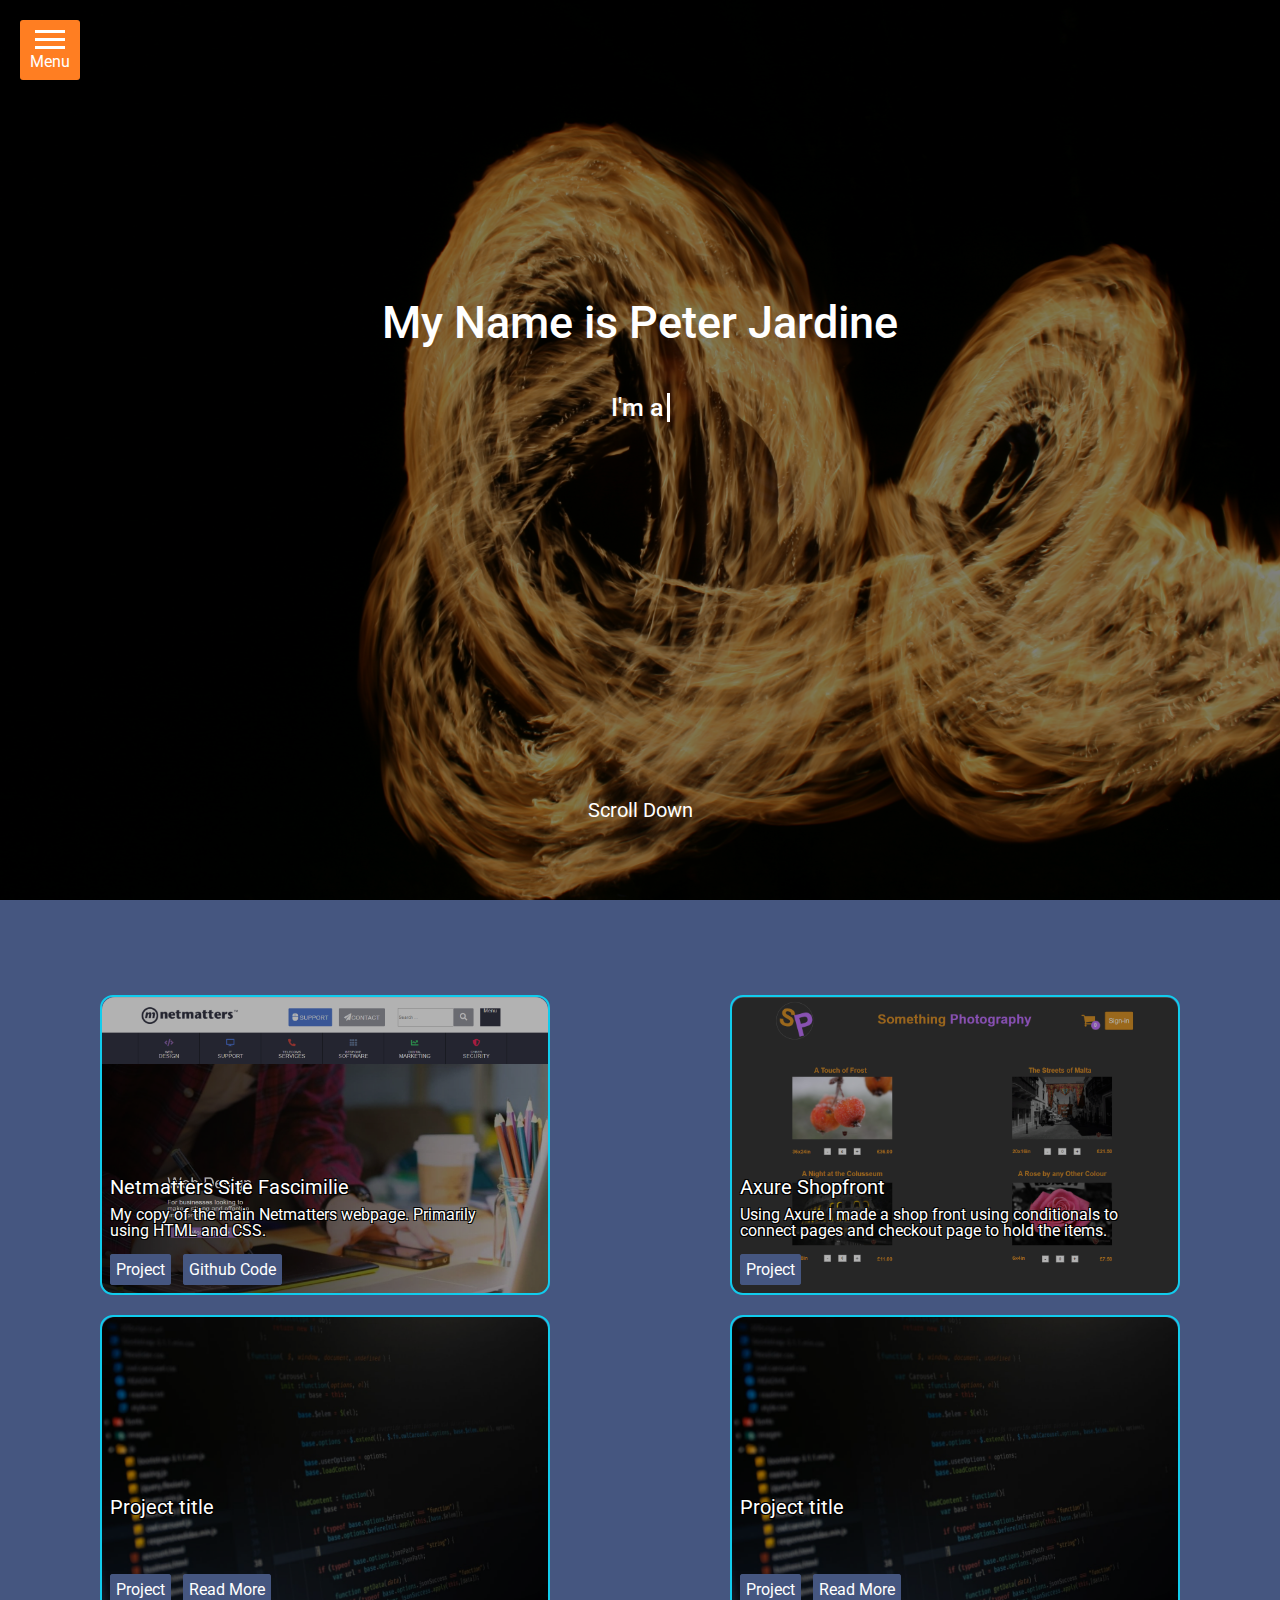
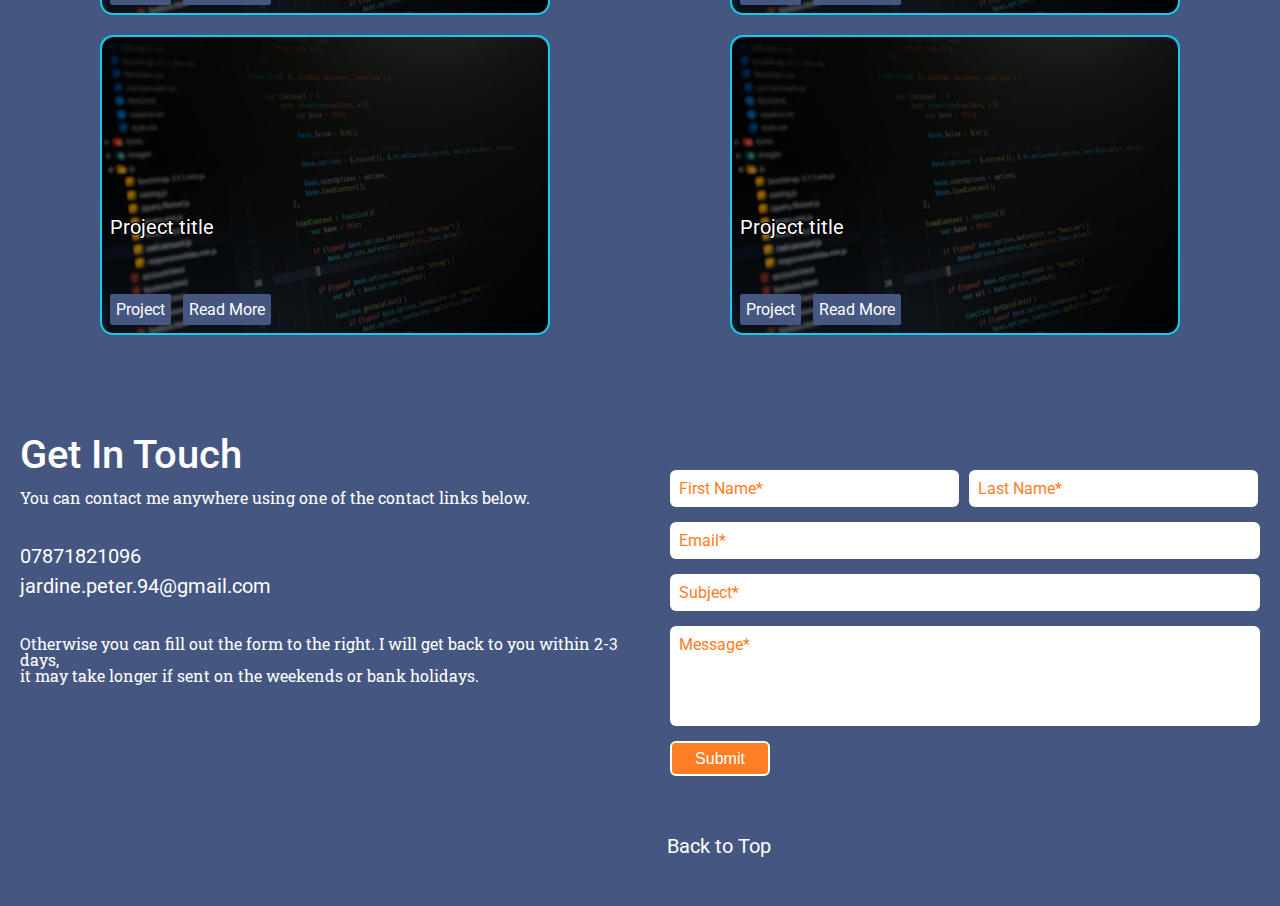
==== index.html @ 589dd56c "Fixing the menus" ====
<!DOCTYPE html>
<html lang="en">
<head>
    <meta charset="UTF-8">
    <meta http-equiv="X-UA-Compatible" content="IE=edge">
    <meta name="viewport" content="width=device-width, initial-scale=1.0">
    <!-- Site identifiers -->
    <title> Peter Jardine's Protfolio</title>
    <link rel="icon" href="assets/favicon.png">
    <!-- allows the jQuery stuff to run -->
    <script src="https://ajax.googleapis.com/ajax/libs/jquery/3.5.1/jquery.min.js"></script>
    <!-- the links to the stylesheets -->
    <link rel="stylesheet" href="https://use.fontawesome.com/releases/v5.15.3/css/all.css" integrity="sha384-SZXxX4whJ79/gErwcOYf+zWLeJdY/qpuqC4cAa9rOGUstPomtqpuNWT9wdPEn2fk" crossorigin="anonymous">
    <link rel="stylesheet" href="style.css">
    <!-- font styles links -->
    <link rel="preconnect" href="https://fonts.gstatic.com">
    <link href="https://fonts.googleapis.com/css2?family=Roboto+Slab:wght@300;400;500&family=Roboto:wght@400;500&display=swap" rel="stylesheet">
</head>
<body>

    <div id="burger-box" class="small-nav">
        <span class="menu-line"></span>
        <span class="menu-line"></span>
        <span class="menu-line"></span>
        <div>Menu</div>
    </div>

    <div id="big-nav" class="big-nav">
        <div class="block-letter"><a href="#">P</a></div>
        <ul class="big-nav-list">
            <li><a href="#projects" class="currentPage">My Portfolio</a></li>
            <li><a href="about.html">About Me</a></li>
            <li><a href="coding.html">Coding Examples</a></li>
            <li><a href="SCSscheme.html">SCS Scheme</a></li>
        </ul>
        <a href="#contact-area" class="contact-me-link">Contact Me</a>
        <div class="social-media">
            <a href="https://www.linkedin.com/in/peter-jardine-1b2045215/" target="_blank" class="social-media-links"><i class="fab fa-linkedin-in"></i></a>
            <a href="https://github.com/Pjard94" target="_blank" class="social-media-links"><i class="fab fa-github"></i></a>
        </div>
    </div>

    <div id="page" class="main">

        <header>
            <div class="hero-image"></div>
            <div id="introduction">

                <h1 id="me">My Name is Peter Jardine</h1>

                <!-- this area is targeted by my jQuery for the text typewriter effect -->
                <div class="text-typewriter-container">
                    <h3 id="role" class="text-typewriter-output"></h3>
                </div>
            </div>
            <a href="#projects" id="scroll-area">
                <div id="scroll-call">Scroll Down</div>
                <div><i class="fas fa-chevron-down"></i></div>
            </a>
        </header>

        <div class="projects" >

            <div id="projects" class="projects-container">
            
                <!-- add a transition to the project titles and descriptions to move up on hover -->
                <div id="project-one" class="project project-mainpage">
                    <div class="project-background"></div>
                    <div class="project-title">Netmatters Site Fascimilie 
                        <p class="project-description">My copy of the main Netmatters webpage. Primarily using HTML and CSS.</p>
                    </div>
                    <div class="project-buttons">
                        <a href="http://netmatters.peter-jardine.netmatters-scs.co.uk/" target="_blank" class="project-button">Project</a>
                        <a href="https://github.com/Pjard94/Netmatters" target="_blank" class="project-button">Github Code</a>
                    </div>
                </div>

                <div id="project-two" class="project project-mainpage">
                    <div class="project-background"></div>
                    <div class="project-title">Axure Shopfront
                        <p class="project-description">Using Axure I made a shop front using conditionals to connect pages and checkout page to hold the items.</p>
                    </div>
                    <div class="project-buttons">
                        <a href="https://ti09vc.axshare.com/" target="_blank" class="project-button">Project</a>
                        <!-- <a href="#projects" class="project-button">Read More</a> -->
                    </div>
                </div>

                <div id="project-three" class="project project-mainpage">
                    <div class="project-background"></div>
                    <div class="project-title">Project title
                        <p class="project-description"></p>
                    </div>
                    <div class="project-buttons">
                        <a href="#projects" class="project-button">Project</a>
                        <a href="#projects" class="project-button">Read More</a>
                    </div>
                </div>

                <div id="project-four" class="project project-mainpage">
                    <div class="project-background"></div>
                    <div class="project-title">Project title
                        <p class="project-description"></p>
                    </div>
                    <div class="project-buttons">
                        <a href="#projects" class="project-button">Project</a>
                        <a href="#projects" class="project-button">Read More</a>
                    </div>
                </div>

                <div id="project-five" class="project project-mainpage">
                    <div class="project-background"></div>
                    <div class="project-title">Project title
                        <p class="project-description"></p>
                    </div>
                    <div class="project-buttons">
                        <a href="#projects" class="project-button">Project</a>
                        <a href="#projects" class="project-button">Read More</a>
                    </div>
                </div>

                <div id="project-six" class="project project-mainpage">
                    <div class="project-background"></div>
                    <div class="project-title">Project title
                        <p class="project-description"></p>
                    </div>
                    <div class="project-buttons">
                        <a href="#projects" class="project-button">Project</a>
                        <a href="#projects" class="project-button">Read More</a>
                    </div>
                </div>

            </div>

        </div>

        <footer id="contact-area">
            <div id="contact--area">
                <div id="contact-area-container">
                    <div>
                        <h2>Get In Touch</h2>
                        <p>You can contact me anywhere using one of the contact links below.</p>
                    </div>
                    <div id="contact-methods">
                        <a id="contact-telephone-link" href="tel:078-718-21096">07871821096</a>
                        <a id="contact-email-link" href="mailto:jardine.peter.94@gmail.com">jardine.peter.94@gmail.com</a>
                    </div>
                    <div>
                        <p> Otherwise you can fill out the form to the right. I will get back to you within 2-3 days,<br> it may take longer if sent on the weekends or bank holidays.</p>
                    </div>
                </div>
                <form id="contact-form">
                    <!-- A basic form to contact me -->
                    <input class="contact-form-input" id="contact-form-first" type="text" placeholder="First Name*" required>
                    <input class="contact-form-input" id="contact-form-last" type="text" placeholder="Last Name*" required>
                    <input class="contact-form-input" id="client-email" type="email" placeholder="Email*" required>
                    <input class="contact-form-input" id="email-subject" type="text" placeholder="Subject*" required>
                    <textarea class="contact-form-input" id="message" rows="40" cols="40" placeholder="Message*" required></textarea>
                    <input id="contact-form-submit" type="submit" value="Submit">
                </form>
            </div>
        </footer>
        <div id="scroll-up">
            <a href="#introduction">
                <div><i class="fas fa-chevron-up"></i></div>
                <div>Back to Top</div>
            </a>
        </div>    

    </div>

    <!-- these allow for the typewriter to work -->
    <script src="js/better-typewriter/typed.js"></script>
    <script src="js/nav-menu.js"></script>
    <script src="js/base-script.js"></script>

</body>
</html>
---- style.css ----
/* http://meyerweb.com/eric/tools/css/reset/
   v2.0 | 20110126
   License: none (public domain)
*/
html, body, div, span, applet, object, iframe,
h1, h2, h3, h4, h5, h6, p, blockquote, pre,
a, abbr, acronym, address, big, cite, code,
del, dfn, em, img, ins, kbd, q, s, samp, strike, strong, sub, sup, tt, var,
b, u, i, center,
dl, dt, dd, ol, ul, li,
fieldset, form, label, legend,
table, caption, body, tfoot, thead, tr, th, td,
article, aside, canvas, details, embed,
figure, figcaption, footer, header, hgroup,
menu, nav, output, ruby, section, summary,
time, mark, audio, video {
  margin: 0;
  padding: 0;
  border: 0;
  font-size: 100%;
  font: inherit;
  vertical-align: baseline;
}

/* HTML5 display-role reset for older browsers */
article, aside, details, figcaption, figure,
footer, header, hgroup, menu, nav, section {
  display: block;
}

body {
  line-height: 1;
}

ol, ul {
  list-style: none;
}

blockquote, q {
  quotes: none;
}

blockquote:before, blockquote:after,
q:before, q:after {
  content: "";
  content: none;
}

table {
  border-collapse: collapse;
  border-spacing: 0;
}

/* /CSS reset */
html {
  scroll-behavior: smooth;
}

body {
  background: #455680;
  font-family: "Roboto Slab", serif;
  align-content: center;
  justify-content: center;
  text-align: center;
  background-size: contain;
  margin: 0 auto;
}

* {
  box-sizing: border-box;
  font-size: 16px;
  color: #ffffff;
}
* a {
  text-decoration: none;
  font-family: "Roboto", sans-serif;
}

h1,
h2,
h3,
h4,
h5,
h6 {
  font-family: "Roboto", sans-serif;
  font-weight: 500;
}

.small-nav {
  width: 60px;
  height: 60px;
  background: #ff7e22;
  justify-content: space-around;
  align-items: center;
  text-align: center;
  border-radius: 3px;
  font-family: "Roboto", sans-serif;
  z-index: 5;
  padding: 5px 5px 5px 5px;
  position: fixed;
  margin: 20px 0 0 20px;
  cursor: pointer;
  border: none;
}

.menu-line {
  display: block;
  width: 30px;
  border-top: #ffffff 3px solid;
  content: "";
  margin: 5px 10px;
  text-align: center;
}

.big-nav {
  height: 100%;
  width: 160px;
  position: fixed;
  overflow-x: hidden;
  z-index: 5;
  top: 0;
  left: 0;
  flex-direction: column;
  text-align: center;
  background-color: #ff7e22;
  border-right: #ffffff 2px solid;
  font-family: "Roboto", sans-serif;
  font-weight: 500;
  visibility: hidden;
}

.big-nav a:hover {
  color: #000000;
}

.block-letter {
  padding: 30px 0px 30px;
  border-bottom: #ffffff 2px solid;
  width: 160px;
  font-size: 80px;
}

.big-nav-list {
  padding: 30px 0 20px;
  font-size: 18px;
}
.big-nav-list li {
  padding: 15px 0;
}

.contact-me-link {
  border-top: 3px #ffffff solid;
  border-bottom: 3px #ffffff solid;
  font-size: 18px;
  padding: 10px 32px;
  margin: 0 0 15px;
}

.social-media {
  margin: 40px 20px;
  font-size: 24px;
}

.social-media-links {
  padding: 0 10px 20px;
}

.fa-linkedin-in {
  color: #ff7e22;
  background: #ffffff;
  padding: 5px;
  border-radius: 3px;
}

.fa-linkedin-in:hover {
  color: #ffffff;
  background-color: #0E76A8;
}

.fa-github {
  color: #ff7e22;
  background: #ffffff;
  padding: 5px;
  border-radius: 3px;
}

.fa-github:hover {
  color: #ffffff;
  background-color: #24292E;
}

.currentPage {
  text-decoration: underline;
  color: #000000;
}

.show {
  visibility: visible;
}

.hide {
  visibility: hidden;
}

header {
  height: 100vh;
  width: 100%;
  text-align: center;
}

#page {
  justify-content: center;
}

.hero-image {
  background: url(assets/hero-image.JPG);
  background-repeat: no-repeat;
  background-size: cover;
  justify-content: center;
  background-position: center;
  content: "";
  width: 100%;
  height: 100vh;
  z-index: -1;
  position: absolute;
}

.hero-image::before {
  content: "";
  position: absolute;
  left: 0;
  right: 0;
  top: 0;
  bottom: 0;
  background: rgba(0, 0, 0, 0.5);
}

#introduction {
  display: flex;
  flex-direction: column;
  height: 80vh;
  text-align: center;
  align-items: center;
  justify-content: center;
}

#scroll-area {
  display: flex;
  flex-direction: column;
  height: 20vh;
  text-align: center;
  align-items: center;
  justify-content: center;
  font-family: "Roboto", sans-serif;
  font-size: 20px;
}

#me {
  font-size: 35px;
  width: 80%;
}

#role {
  font-size: 25px;
  padding: 50px 0 0;
}

.text-typewriter-output::after {
  content: " ";
  -webkit-animation: pulse 1s infinite;
          animation: pulse 1s infinite;
  color: transparent;
  border-right: 3px solid #ffffff;
  margin-left: 4px;
}

@-webkit-keyframes pulse {
  0% {
    border-right: 3px solid #ffffff;
  }
  50% {
    border-right: 3px solid transparent;
  }
  100% {
    border-right: 3px solid #ffffff;
  }
}

@keyframes pulse {
  0% {
    border-right: 3px solid #ffffff;
  }
  50% {
    border-right: 3px solid transparent;
  }
  100% {
    border-right: 3px solid #ffffff;
  }
}
.menu-showing {
  width: calc(100% - 163px);
  margin-left: 161px;
  overflow-x: hidden;
}
.menu-showing .hero-image {
  width: calc(100% - 163px);
}
.menu-showing #contact-area {
  width: calc(100% - 163px);
  margin-left: 80px;
}
.menu-showing .projects {
  width: calc(100% - 163px);
  margin-left: 80px;
}
.menu-showing .menu-showing::before {
  background: rgba(0, 0, 0, 0.3);
  content: "";
  position: absolute;
  left: 0;
  right: 0;
  top: 0;
  bottom: 0;
}

@media screen and (min-width: 576px) {
  #me {
    font-size: 45px;
  }
}
.projects {
  width: 100%;
  display: flex;
  justify-content: space-around;
  padding: 75px 0 0;
}

.projects-container {
  width: 1400px;
  display: flex;
  flex-direction: column;
  margin: 0 10px;
  justify-content: space-around;
}

.project {
  display: flex;
  flex-direction: column;
  justify-content: space-between;
  margin: 20px 0 0 0;
  border: #11CCED 2px solid;
  border-radius: 13px;
  text-align: left;
  padding-bottom: 15px;
  overflow: hidden;
  height: 300px;
  position: relative;
}

.project-background {
  content: "";
  background: url(assets/coding-placeholder-bigger.jpg);
  background-repeat: no-repeat;
  background-size: cover;
  background-position: center;
  z-index: -2;
  width: 100%;
  height: 300px;
  border-radius: 13px;
  position: absolute;
  overflow: hidden;
}

.project-background::before {
  content: "";
  position: absolute;
  left: 0;
  right: 0;
  top: 0;
  bottom: 0;
  background: rgba(0, 0, 0, 0.3);
}

.project-button {
  width: 100px;
  height: 40px;
  border: solid #455680 3px;
  border-radius: 3px;
  background-color: #455680;
  font-size: 16px;
  padding: 3px;
  margin-left: 8px;
  z-index: 2;
  position: relative;
}

.project-button:hover {
  background-color: #ff7e22;
  border-color: #ff7e22;
}

.project-title {
  font-family: "Roboto", sans-serif;
  font-size: 20px;
  margin-top: 160px;
  margin-bottom: 10px;
  margin-left: 8px;
  z-index: 2;
  position: relative;
  color: #ffffff;
  text-shadow: -1px -1px 0 #000, 1px -1px 0 #000, -1px 1px 0 #000, 1px 1px 0 #000;
}

.project-description {
  display: flex;
  font-size: 16px;
  margin-top: 10px;
  flex-wrap: wrap;
  max-width: 400px;
  color: #ffffff;
  text-shadow: -1px -1px 0 #000, 1px -1px 0 #000, -1px 1px 0 #000, 1px 1px 0 #000;
}

#project-one .project-background {
  background-image: url(assets/netmattersfake.png);
}

#project-two .project-background {
  background-image: url(assets/Axureproject.png);
}

#project-one,
#project-two,
#project-three,
#project-four,
#project-five,
#project-six {
  background-size: cover;
  background-repeat: no-repeat;
}

@media screen and (min-width: 350px) {
  .project-title {
    margin-top: 180px;
  }
}
@media screen and (min-width: 1200px) {
  #projects {
    display: flex;
    -moz-columns: 2;
         columns: 2;
    flex-direction: row;
    flex-wrap: wrap;
  }

  .project {
    flex-basis: 450px;
  }
}
@media screen and (min-width: 1300px) {
  .project {
    flex-basis: 350px;
  }
}
@media screen and (min-width: 1560px) {
  .project {
    flex-basis: 450px;
  }
}
#contact-area {
  padding: 100px 0 0 0;
  justify-content: space-around;
  align-content: center;
  align-items: center;
}

#contact--area {
  display: flex;
  flex-direction: column;
  justify-content: space-between;
  text-align: left;
  align-self: center;
  max-width: 1400px;
  margin: 0 10px;
}
#contact--area h2 {
  font-size: 40px;
}
#contact--area p {
  font-size: 16px;
  margin: 15px 0;
}
#contact--area textarea {
  resize: none;
  overflow: auto;
  height: 100px;
  display: block;
}

#contact-area-container {
  width: 100%;
}

#contact-form {
  margin: 20px 0 0;
  width: 100%;
}

#contact-email-link,
#contact-telephone-link {
  font-size: 16px;
  color: #ffffff;
  display: block;
}

#contact-email-link:hover,
#contact-telephone-link:hover {
  text-decoration: underline;
  color: #000000;
}

#contact-email-link {
  margin: 10px 0 0;
  font-family: "Roboto", sans-serif;
}

.contact-form-input {
  margin: 15px 0 0;
  width: 100%;
  font-family: "Roboto", sans-serif;
  color: #ff7e22;
  border-radius: 6px;
  border: #ff7e22;
  padding: 9px;
}

.contact-form-input:focus {
  outline: none;
}

.contact-form-input::-moz-placeholder {
  color: #ff7e22;
}

.contact-form-input:-ms-input-placeholder {
  color: #ff7e22;
}

.contact-form-input::placeholder {
  color: #ff7e22;
}

#contact-form-first {
  width: 49%;
}

#contact-form-last {
  width: 49%;
}

#contact-methods {
  margin: 40px 0;
}

#contact-form-submit {
  width: 100px;
  height: 35px;
  background: #ff7e22;
  color: #ffffff;
  margin-top: 15px;
  border-radius: 6px;
  border: #ffffff 2px solid;
}

#contact-form-submit:hover {
  background: #11CCED;
  color: #000000;
  border: #000000 2px solid;
}

#scroll-up {
  margin-top: 40px;
  padding-top: 20px;
  padding-bottom: 50px;
  font-size: 20px;
}

.Form-focused {
  border: #ff7e22 solid 2px;
  border-radius: 6px;
}

.Form-valid {
  border: #03AC13 solid 2px;
  border-radius: 6px;
}

.Form-invalid {
  border: #d21204 solid 2px;
  border-radius: 6px;
}

@media screen and (min-width: 430px) {
  #contact-form-last {
    margin-left: 1%;
  }
}
@media screen and (min-width: 576px) {
  #contact-email-link,
#contact-telephone-link {
    font-size: 20px;
  }

  .contact-area-container {
    padding-left: 30px;
    flex-grow: 1;
  }

  #scroll-up {
    width: calc(100% - 163px);
    margin-left: 160px;
  }

  #contact-form-last {
    margin-left: 0;
  }
}
@media screen and (min-width: 599px) {
  #contact-form-last {
    margin-left: 1%;
  }
}
@media screen and (min-width: 768px) {
  #contact-area p {
    font-size: 16px;
  }
}
@media screen and (min-width: 992px) {
  #contact-area {
    display: flex;
  }

  #contact--area {
    flex-direction: row;
  }
  #contact--area form {
    padding-left: 30px;
  }
  #contact--area #contact-area-container,
#contact--area #contact-form {
    width: 50%;
  }

  #contact-form-last {
    margin-left: 0;
  }
}
@media screen and (min-width: 1057px) {
  #contact-form-last {
    margin-left: 1%;
  }
}
@media screen and (min-width: 1200px) {
  #contact--area {
    padding: 0 10px;
  }
}
#about-page {
  height: 100%;
  display: flex;
  justify-content: center;
  margin-bottom: 50px;
}

#about-container {
  padding-bottom: 50px;
  margin-bottom: 50px;
}

#about-me-paragraph {
  background-color: #11CCED;
  border-radius: 15px;
  padding: 30px;
  box-shadow: 10px 10px rgba(0, 0, 0, 0.5);
  margin: 0 5% 50px;
}
#about-me-paragraph p {
  color: #000000;
}

#about-title {
  display: flex;
  font-size: 30px;
  padding-top: 100px;
  padding-bottom: 100px;
  align-items: center;
  justify-content: center;
}

@media all and (-ms-high-contrast: none), (-ms-high-contrast: active) {
  .about-first-line {
    text-shadow: -1px -1px 0 #000, 1px -1px 0 #000, -1px 1px 0 #000, 1px 1px 0 #000;
  }
}
.about-first-line {
  -webkit-text-stroke-width: 1px;
  -webkit-text-stroke-color: #000000;
  font-size: 20px;
  font-weight: 500;
}

.about-paragraphs {
  margin: 15px 0;
}

#about-scheme-link {
  text-decoration: underline;
}

#about-scheme-link:hover {
  color: #000000;
}

@media screen and (min-width: 576px) {
  #about-title {
    font-size: 45px;
    padding-top: 50px;
  }

  #about-container {
    width: 300px;
  }
}
@media screen and (min-width: 768px) {
  #about-container {
    width: 500px;
  }
}
@media screen and (min-width: 992px) {
  #about-container {
    width: 700px;
  }
}
@media screen and (min-width: 1200px) {
  #about-container {
    width: 1000px;
  }
}
#SCSscheme-page {
  display: flex;
  flex-direction: column;
  justify-content: center;
  align-items: center;
}

#SCSscheme-title {
  display: flex;
  padding: 100px 0;
  font-size: 30px;
  text-align: center;
}

#SCSscheme {
  flex-direction: column;
  margin-bottom: 50px;
  justify-content: space-around;
  align-items: center;
  width: 100%;
}

.SCSscheme--card {
  margin: 30px 15px 20px;
  background-color: #11CCED;
  padding: 30px;
  border-radius: 13px;
  box-shadow: 10px 10px rgba(0, 0, 0, 0.5);
}
.SCSscheme--card h4 {
  font-size: 19px;
  margin: 10px 0;
}

.SCSscheme--card--title {
  font-size: 22px;
  margin: 0 0 15px;
  color: #000000;
}

.SCSscheme--card--filler {
  color: #000000;
}

.treehouse_profile {
  color: #ffffff;
}

.treehouse_profile:hover {
  color: #000000;
  text-decoration: underline;
}

@media screen and (min-width: 576px) {
  #SCSscheme-title {
    padding: 50px 0;
    font-size: 45px;
  }
}
@media screen and (min-width: 734px) {
  .SCSscheme--card {
    width: 500px;
  }
}
@media screen and (min-width: 751px) {
  #SCSscheme {
    display: flex;
  }

  .SCSscheme--card {
    width: 90%;
  }
}
@media screen and (min-width: 768px) {
  .SCSscheme--card {
    width: 80%;
  }
}
@media screen and (min-width: 1400px) {
  .SCSscheme--card {
    margin: 20px 0 20px;
    width: 900px;
  }

  .SCSscheme-title {
    width: 900px;
  }
}
#coding-container {
  padding: 0 10px 0 3px;
  margin-bottom: 100px;
}

#coding-title {
  padding: 100px 0 50px;
  font-size: 30px;
}

#coding-example {
  background: #11CCED;
  max-height: 900px;
  margin: 50px 5% 0;
  flex-basis: 260px;
  max-width: 900px;
  border-radius: 13px;
  box-shadow: 7px 7px rgba(0, 0, 0, 0.5);
  padding: 0 8px;
}

#coding-example-title {
  font-family: "Roboto", sans-serif;
  font-size: 25px;
  margin: 0 0 20px;
  color: #000000;
}

#coding-example-code {
  content: "";
  max-width: 880px;
  flex-basis: 240px;
  height: 250px;
  margin: 0 0 20px;
}

#coding-example-code-window {
  height: 300px;
  width: 100%;
}

.language-js {
  background-color: #272822;
  overflow: scroll;
  text-align: left;
}
.language-js span {
  font-size: 16px;
  line-height: 22px;
}

.coding-example-description-container {
  margin: 80px 0 0;
  padding-bottom: 30px;
}

.coding-example-description {
  color: #000000;
}

.token-action {
  color: #476ff1;
}

.token-variable-container {
  color: yellow;
}

.token-string {
  color: #af7f51;
}

.token-while {
  color: mediumorchid;
}

.token-variable-name {
  color: #11CCED;
}

.token-character {
  color: lightblue;
}

.token-selector {
  color: burlywood;
}

.coding-examples-links {
  padding-bottom: 50px;
  display: flex;
  justify-content: center;
  text-align: center;
  align-items: center;
}

.coding-example-button {
  display: flex;
  justify-content: center;
  text-align: center;
  align-items: center;
}

.menu-showing {
  width: calc(100% - 163px);
  margin-left: 161px;
  overflow-x: hidden;
}
.menu-showing .hero-image {
  width: calc(100% - 163px);
}
.menu-showing #contact-area {
  width: calc(100% - 163px);
  margin-left: 80px;
}
.menu-showing .projects {
  width: calc(100% - 163px);
  margin-left: 80px;
}
.menu-showing .menu-showing::before {
  background: rgba(0, 0, 0, 0.3);
  content: "";
  position: absolute;
  left: 0;
  right: 0;
  top: 0;
  bottom: 0;
}
.menu-showing #about-page {
  width: calc(100% - 163px);
  margin-left: 80px;
}
.menu-showing #SCSscheme-page {
  width: calc(99% - 163px);
  margin-left: 80px;
}
.menu-showing #coding-container {
  width: calc(100% - 160px);
  margin-left: 80px;
  padding: 0 20px 0 10px;
}

@media screen and (min-width: 576px) {
  #coding-title {
    padding: 50px 0;
    font-size: 45px;
  }

  #coding-example {
    padding: 50px 30px;
    margin: 50px auto 0;
    box-shadow: 10px 10px rgba(0, 0, 0, 0.5);
  }

  .coding-examples-links {
    padding-bottom: 0;
  }
}
@media screen and (min-width(1105px)) {
  #coding-container {
    padding: 0 15px;
  }
}/*# sourceMappingURL=style.css.map */
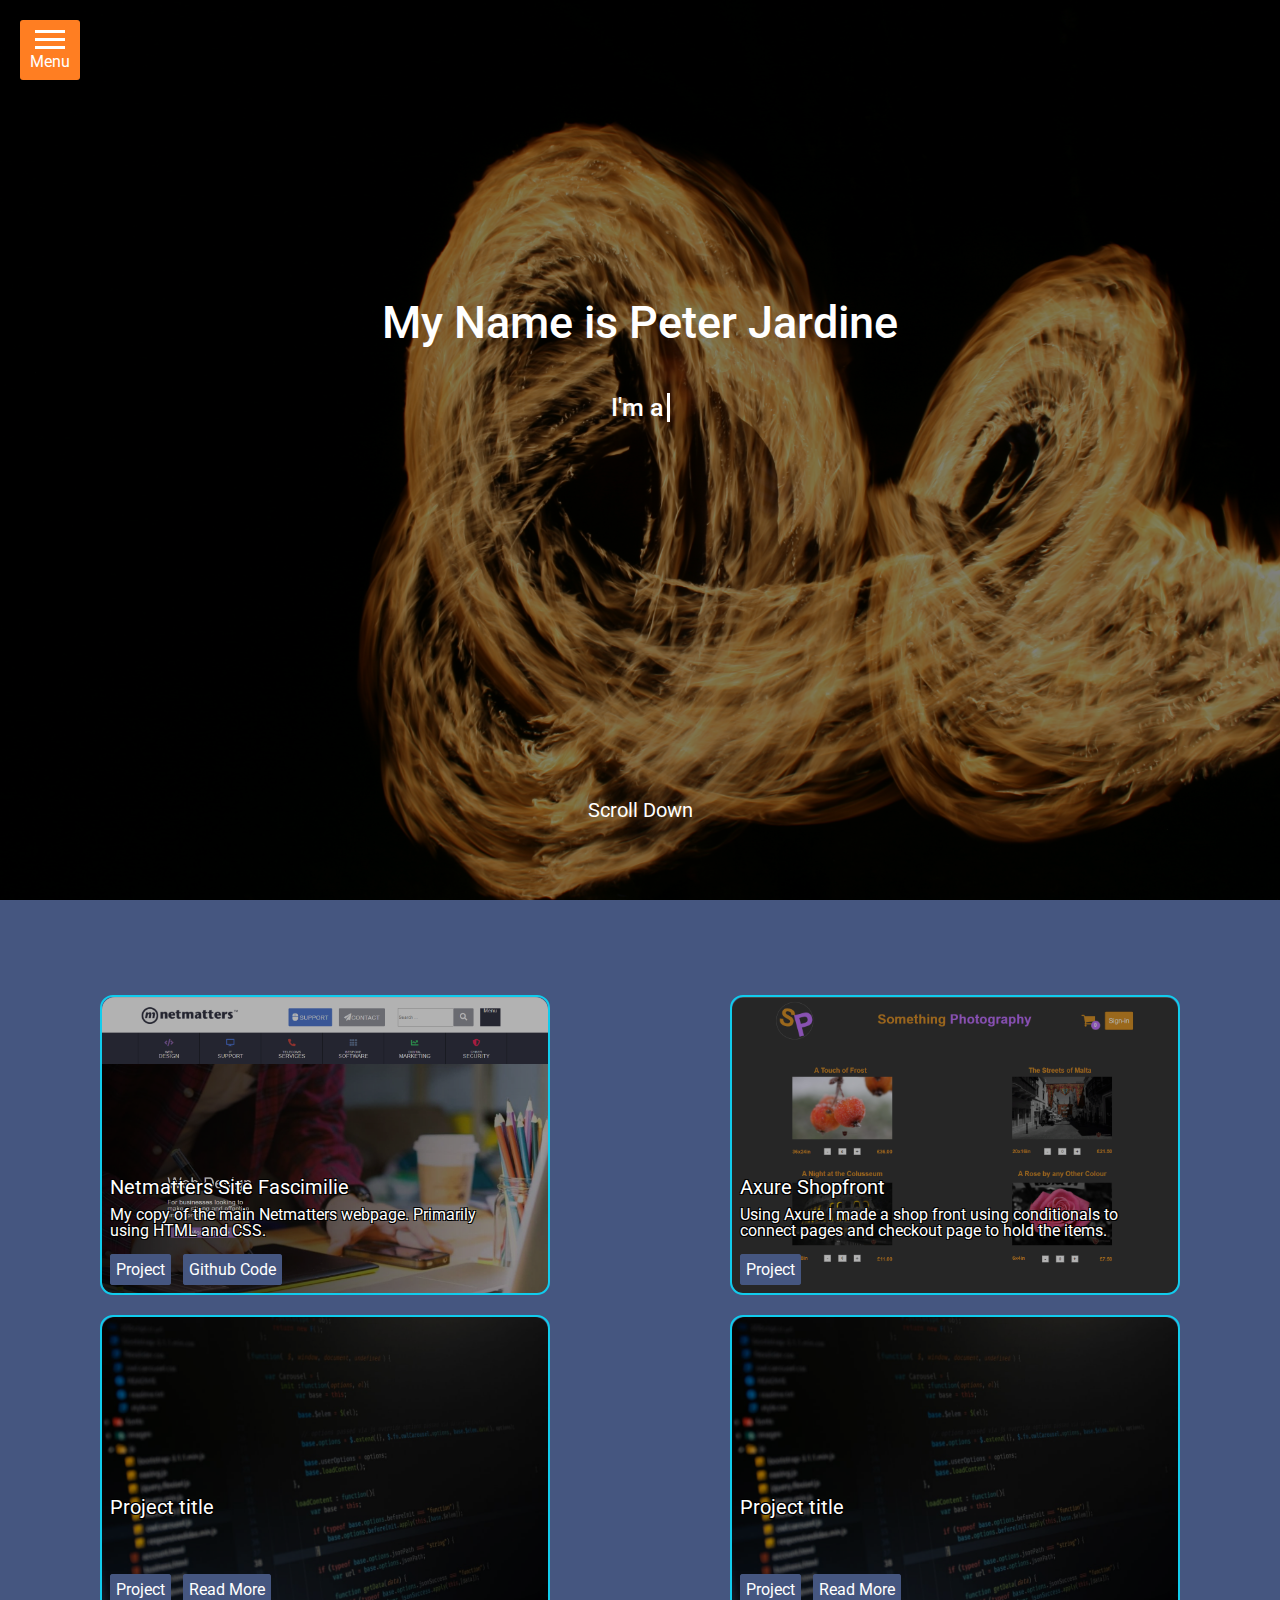
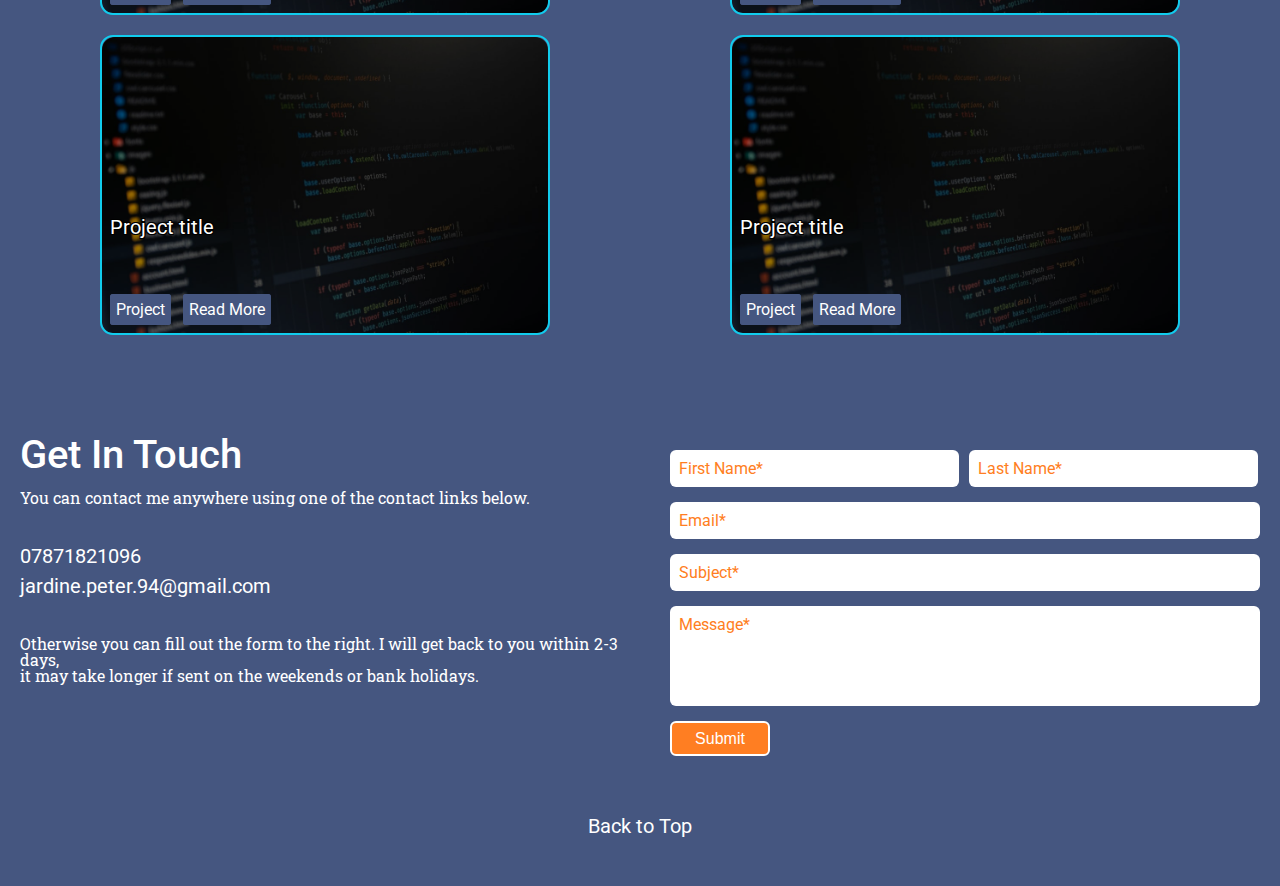
==== commit eb6a94be: "More fixes" ====
--- a/index.html
+++ b/index.html
@@ -22,7 +22,7 @@
         <span class="menu-line"></span>
         <span class="menu-line"></span>
         <span class="menu-line"></span>
-        <div>Menu</div>
+        <div class="menu">Menu</div>
     </div>
 
     <div id="big-nav" class="big-nav">
@@ -167,6 +167,7 @@
             </a>
         </div>    
 
+        <div id="menu-overlay"></div>
     </div>
 
     <!-- these allow for the typewriter to work -->
--- a/style.css
+++ b/style.css
@@ -112,6 +112,13 @@
   text-align: center;
 }
 
+.small-nav:hover .menu {
+  color: #000000;
+}
+.small-nav:hover .menu-line {
+  border-top: #000000 3px solid;
+}
+
 .big-nav {
   height: 100%;
   width: 160px;
@@ -297,32 +304,6 @@
     border-right: 3px solid #ffffff;
   }
 }
-.menu-showing {
-  width: calc(100% - 163px);
-  margin-left: 161px;
-  overflow-x: hidden;
-}
-.menu-showing .hero-image {
-  width: calc(100% - 163px);
-}
-.menu-showing #contact-area {
-  width: calc(100% - 163px);
-  margin-left: 80px;
-}
-.menu-showing .projects {
-  width: calc(100% - 163px);
-  margin-left: 80px;
-}
-.menu-showing .menu-showing::before {
-  background: rgba(0, 0, 0, 0.3);
-  content: "";
-  position: absolute;
-  left: 0;
-  right: 0;
-  top: 0;
-  bottom: 0;
-}
-
 @media screen and (min-width: 576px) {
   #me {
     font-size: 45px;
@@ -502,7 +483,6 @@
 }
 
 #contact-form {
-  margin: 20px 0 0;
   width: 100%;
 }
 
@@ -550,14 +530,6 @@
   color: #ff7e22;
 }
 
-#contact-form-first {
-  width: 49%;
-}
-
-#contact-form-last {
-  width: 49%;
-}
-
 #contact-methods {
   margin: 40px 0;
 }
@@ -604,6 +576,14 @@
   #contact-form-last {
     margin-left: 1%;
   }
+
+  #contact-form-first {
+    width: 49%;
+  }
+
+  #contact-form-last {
+    width: 49%;
+  }
 }
 @media screen and (min-width: 576px) {
   #contact-email-link,
@@ -614,11 +594,6 @@
   .contact-area-container {
     padding-left: 30px;
     flex-grow: 1;
-  }
-
-  #scroll-up {
-    width: calc(100% - 163px);
-    margin-left: 160px;
   }
 
   #contact-form-last {
@@ -947,32 +922,35 @@
 }
 .menu-showing #contact-area {
   width: calc(100% - 163px);
-  margin-left: 80px;
 }
 .menu-showing .projects {
   width: calc(100% - 163px);
-  margin-left: 80px;
-}
-.menu-showing .menu-showing::before {
-  background: rgba(0, 0, 0, 0.3);
+}
+.menu-showing #scroll-up {
+  width: calc(100% - 163px);
+}
+.menu-showing #menu-overlay {
+  background: rgba(3, 2, 1, 0);
+  overflow: hidden;
+  position: fixed;
   content: "";
-  position: absolute;
+  top: 0;
+  right: 0;
+  bottom: 0;
   left: 0;
-  right: 0;
-  top: 0;
-  bottom: 0;
+  z-index: 4;
+  opacity: 0.3;
+  width: 100%;
+  height: 100vh;
 }
 .menu-showing #about-page {
   width: calc(100% - 163px);
-  margin-left: 80px;
 }
 .menu-showing #SCSscheme-page {
-  width: calc(99% - 163px);
-  margin-left: 80px;
+  width: calc(100% - 163px);
 }
 .menu-showing #coding-container {
   width: calc(100% - 160px);
-  margin-left: 80px;
   padding: 0 20px 0 10px;
 }
 
@@ -992,6 +970,26 @@
     padding-bottom: 0;
   }
 }
+@media screen and (min-width(760px)) {
+  .menu-showing #contact-area {
+    margin-left: 80px;
+  }
+  .menu-showing .projects {
+    margin-left: 80px;
+  }
+  .menu-showing #scroll-up {
+    margin-left: 80px;
+  }
+  .menu-showing #about-page {
+    margin-left: 80px;
+  }
+  .menu-showing #SCSscheme-page {
+    margin-left: 80px;
+  }
+  .menu-showing #coding-container {
+    margin-left: 80px;
+  }
+}
 @media screen and (min-width(1105px)) {
   #coding-container {
     padding: 0 15px;
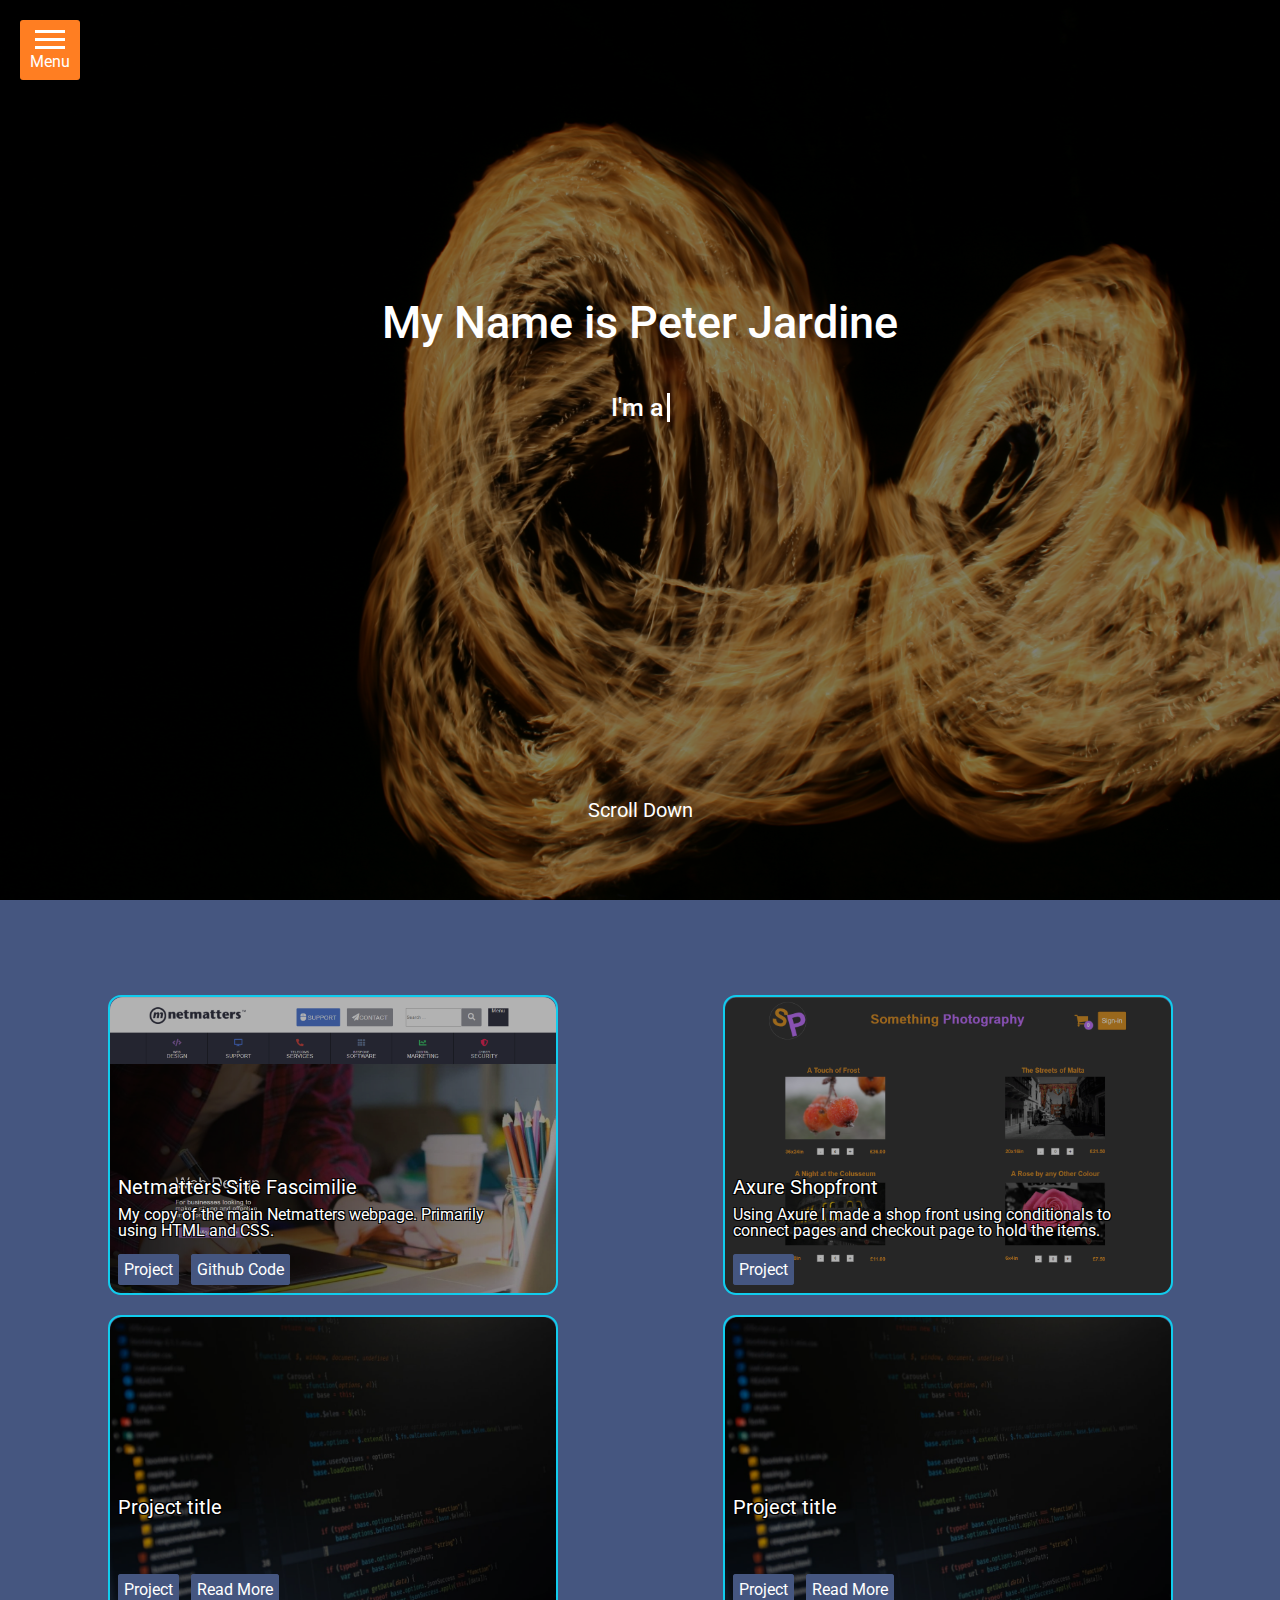
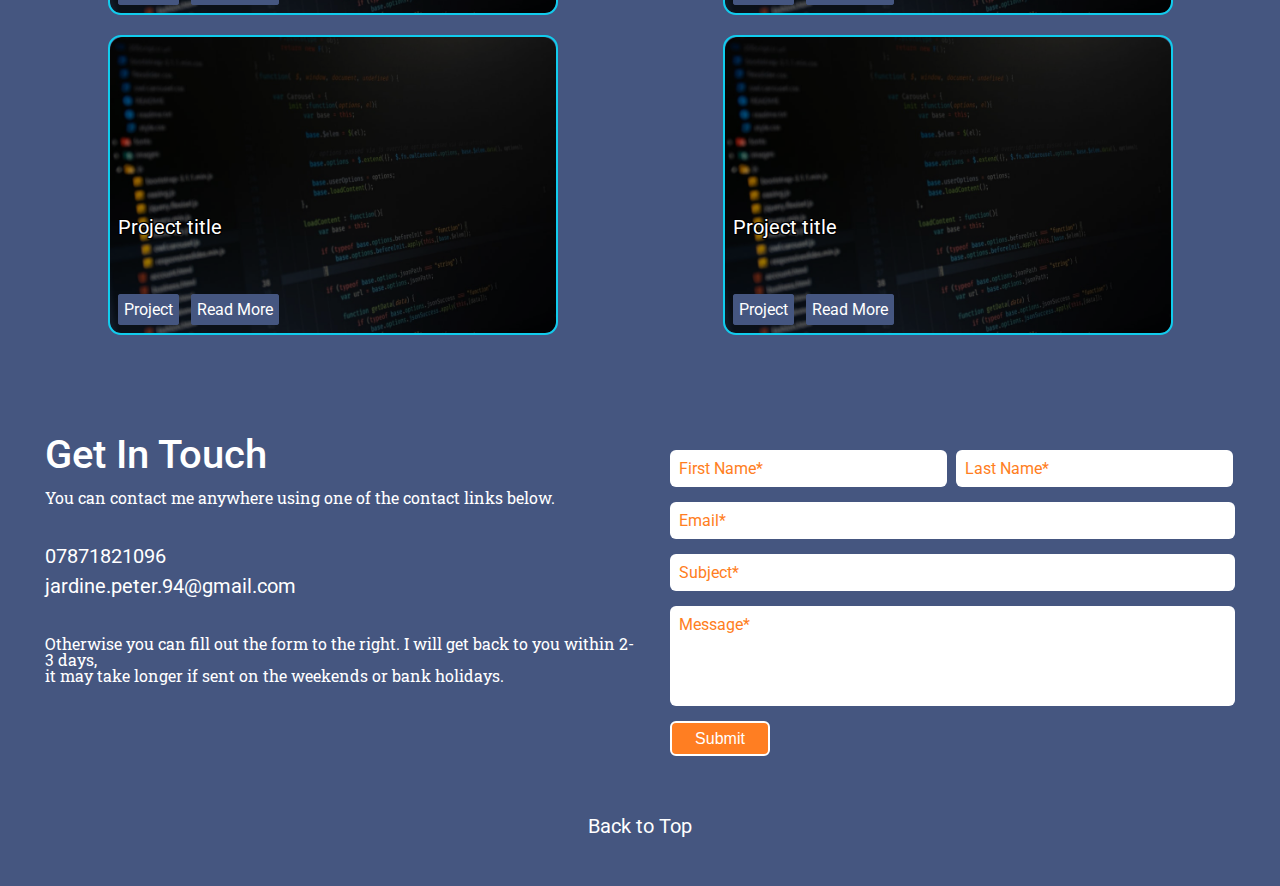
==== commit 8de9976f: "Fixed sizing and margins/paddings" ====
--- a/index.html
+++ b/index.html
@@ -23,6 +23,7 @@
         <span class="menu-line"></span>
         <span class="menu-line"></span>
         <div class="menu">Menu</div>
+        <span class="close-menu">x</span>
     </div>
 
     <div id="big-nav" class="big-nav">
@@ -40,7 +41,7 @@
         </div>
     </div>
 
-    <div id="page" class="main">
+    <div id="menu-showing" class="main">
 
         <header>
             <div class="hero-image"></div>
@@ -64,9 +65,9 @@
             <div id="projects" class="projects-container">
             
                 <!-- add a transition to the project titles and descriptions to move up on hover -->
-                <div id="project-one" class="project project-mainpage">
+                <div id="project-one" class="project project-1">
                     <div class="project-background"></div>
-                    <div class="project-title">Netmatters Site Fascimilie 
+                    <div class="project-title project-title-filled">Netmatters Site Fascimilie 
                         <p class="project-description">My copy of the main Netmatters webpage. Primarily using HTML and CSS.</p>
                     </div>
                     <div class="project-buttons">
@@ -75,9 +76,9 @@
                     </div>
                 </div>
 
-                <div id="project-two" class="project project-mainpage">
+                <div id="project-two" class="project project-2">
                     <div class="project-background"></div>
-                    <div class="project-title">Axure Shopfront
+                    <div class="project-title project-title-filled">Axure Shopfront
                         <p class="project-description">Using Axure I made a shop front using conditionals to connect pages and checkout page to hold the items.</p>
                     </div>
                     <div class="project-buttons">
@@ -86,7 +87,7 @@
                     </div>
                 </div>
 
-                <div id="project-three" class="project project-mainpage">
+                <div id="project-three" class="project project-3">
                     <div class="project-background"></div>
                     <div class="project-title">Project title
                         <p class="project-description"></p>
@@ -97,7 +98,7 @@
                     </div>
                 </div>
 
-                <div id="project-four" class="project project-mainpage">
+                <div id="project-four" class="project project-4">
                     <div class="project-background"></div>
                     <div class="project-title">Project title
                         <p class="project-description"></p>
@@ -108,7 +109,7 @@
                     </div>
                 </div>
 
-                <div id="project-five" class="project project-mainpage">
+                <div id="project-five" class="project project-5">
                     <div class="project-background"></div>
                     <div class="project-title">Project title
                         <p class="project-description"></p>
@@ -119,7 +120,7 @@
                     </div>
                 </div>
 
-                <div id="project-six" class="project project-mainpage">
+                <div id="project-six" class="project project-6">
                     <div class="project-background"></div>
                     <div class="project-title">Project title
                         <p class="project-description"></p>
--- a/style.css
+++ b/style.css
@@ -86,6 +86,12 @@
   font-weight: 500;
 }
 
+#menu-showing {
+  transition: transform ease-in 250ms;
+  overflow-x: hidden;
+  justify-content: space-around;
+}
+
 .small-nav {
   width: 60px;
   height: 60px;
@@ -101,6 +107,7 @@
   margin: 20px 0 0 20px;
   cursor: pointer;
   border: none;
+  transition: transform ease-in 250ms;
 }
 
 .menu-line {
@@ -112,7 +119,13 @@
   text-align: center;
 }
 
-.small-nav:hover .menu {
+.close-menu {
+  font-size: 55px;
+  display: none;
+}
+
+.small-nav:hover .menu,
+.small-nav:hover .close-menu {
   color: #000000;
 }
 .small-nav:hover .menu-line {
@@ -123,7 +136,6 @@
   height: 100%;
   width: 160px;
   position: fixed;
-  overflow-x: hidden;
   z-index: 5;
   top: 0;
   left: 0;
@@ -133,7 +145,8 @@
   border-right: #ffffff 2px solid;
   font-family: "Roboto", sans-serif;
   font-weight: 500;
-  visibility: hidden;
+  transform: translateX(-100%);
+  transition: transform ease-in 250ms;
 }
 
 .big-nav a:hover {
@@ -199,14 +212,6 @@
 .currentPage {
   text-decoration: underline;
   color: #000000;
-}
-
-.show {
-  visibility: visible;
-}
-
-.hide {
-  visibility: hidden;
 }
 
 header {
@@ -320,7 +325,7 @@
   width: 1400px;
   display: flex;
   flex-direction: column;
-  margin: 0 10px;
+  margin: 0 25px;
   justify-content: space-around;
 }
 
@@ -392,6 +397,10 @@
   text-shadow: -1px -1px 0 #000, 1px -1px 0 #000, -1px 1px 0 #000, 1px 1px 0 #000;
 }
 
+.project-title-filled {
+  margin-top: 140px;
+}
+
 .project-description {
   display: flex;
   font-size: 16px;
@@ -449,7 +458,7 @@
   }
 }
 #contact-area {
-  padding: 100px 0 0 0;
+  padding: 100px 25px 0;
   justify-content: space-around;
   align-content: center;
   align-items: center;
@@ -650,6 +659,7 @@
 #about-container {
   padding-bottom: 50px;
   margin-bottom: 50px;
+  max-width: 1400px;
 }
 
 #about-me-paragraph {
@@ -701,25 +711,6 @@
     font-size: 45px;
     padding-top: 50px;
   }
-
-  #about-container {
-    width: 300px;
-  }
-}
-@media screen and (min-width: 768px) {
-  #about-container {
-    width: 500px;
-  }
-}
-@media screen and (min-width: 992px) {
-  #about-container {
-    width: 700px;
-  }
-}
-@media screen and (min-width: 1200px) {
-  #about-container {
-    width: 1000px;
-  }
 }
 #SCSscheme-page {
   display: flex;
@@ -740,15 +731,17 @@
   margin-bottom: 50px;
   justify-content: space-around;
   align-items: center;
-  width: 100%;
+  max-width: 1400px;
+  padding: 0 25px;
 }
 
 .SCSscheme--card {
-  margin: 30px 15px 20px;
+  margin: 30px 0 20px;
   background-color: #11CCED;
   padding: 30px;
   border-radius: 13px;
   box-shadow: 10px 10px rgba(0, 0, 0, 0.5);
+  width: 100%;
 }
 .SCSscheme--card h4 {
   font-size: 19px;
@@ -780,29 +773,14 @@
     font-size: 45px;
   }
 }
-@media screen and (min-width: 734px) {
-  .SCSscheme--card {
-    width: 500px;
-  }
-}
 @media screen and (min-width: 751px) {
   #SCSscheme {
     display: flex;
   }
-
-  .SCSscheme--card {
-    width: 90%;
-  }
-}
-@media screen and (min-width: 768px) {
-  .SCSscheme--card {
-    width: 80%;
-  }
 }
 @media screen and (min-width: 1400px) {
   .SCSscheme--card {
     margin: 20px 0 20px;
-    width: 900px;
   }
 
   .SCSscheme-title {
@@ -810,8 +788,9 @@
   }
 }
 #coding-container {
-  padding: 0 10px 0 3px;
   margin-bottom: 100px;
+  width: 100%;
+  padding: 0 25px;
 }
 
 #coding-title {
@@ -822,12 +801,11 @@
 #coding-example {
   background: #11CCED;
   max-height: 900px;
-  margin: 50px 5% 0;
-  flex-basis: 260px;
-  max-width: 900px;
+  margin: 50px auto 0;
+  max-width: 1400px;
   border-radius: 13px;
   box-shadow: 7px 7px rgba(0, 0, 0, 0.5);
-  padding: 0 8px;
+  padding: 25px 8px;
 }
 
 #coding-example-title {
@@ -838,8 +816,7 @@
 }
 
 #coding-example-code {
-  content: "";
-  max-width: 880px;
+  max-width: 1400px;
   flex-basis: 240px;
   height: 250px;
   margin: 0 0 20px;
@@ -912,24 +889,29 @@
   align-items: center;
 }
 
-.menu-showing {
-  width: calc(100% - 163px);
-  margin-left: 161px;
+.Nav-out {
   overflow-x: hidden;
 }
-.menu-showing .hero-image {
-  width: calc(100% - 163px);
-}
-.menu-showing #contact-area {
-  width: calc(100% - 163px);
-}
-.menu-showing .projects {
-  width: calc(100% - 163px);
-}
-.menu-showing #scroll-up {
-  width: calc(100% - 163px);
-}
-.menu-showing #menu-overlay {
+.Nav-out .big-nav {
+  transform: translateX(0);
+}
+.Nav-out .small-nav {
+  transform: translateX(163px);
+  padding: 0 0 10px;
+}
+.Nav-out .small-nav .menu-line {
+  display: none;
+}
+.Nav-out .small-nav .menu {
+  display: none;
+}
+.Nav-out .small-nav .close-menu {
+  display: block;
+}
+.Nav-out #menu-showing {
+  transform: translateX(160px);
+}
+.Nav-out #menu-showing #menu-overlay {
   background: rgba(3, 2, 1, 0);
   overflow: hidden;
   position: fixed;
@@ -943,15 +925,14 @@
   width: 100%;
   height: 100vh;
 }
-.menu-showing #about-page {
-  width: calc(100% - 163px);
-}
-.menu-showing #SCSscheme-page {
-  width: calc(100% - 163px);
-}
-.menu-showing #coding-container {
-  width: calc(100% - 160px);
-  padding: 0 20px 0 10px;
+.Nav-out #menu-showing #about-page {
+  transform: translateX(163px);
+}
+.Nav-out #menu-showing #SCSscheme-page {
+  transform: translateX(163px);
+}
+.Nav-out #menu-showing #coding-container {
+  transform: translateX(163px);
 }
 
 @media screen and (min-width: 576px) {
@@ -962,7 +943,6 @@
 
   #coding-example {
     padding: 50px 30px;
-    margin: 50px auto 0;
     box-shadow: 10px 10px rgba(0, 0, 0, 0.5);
   }
 
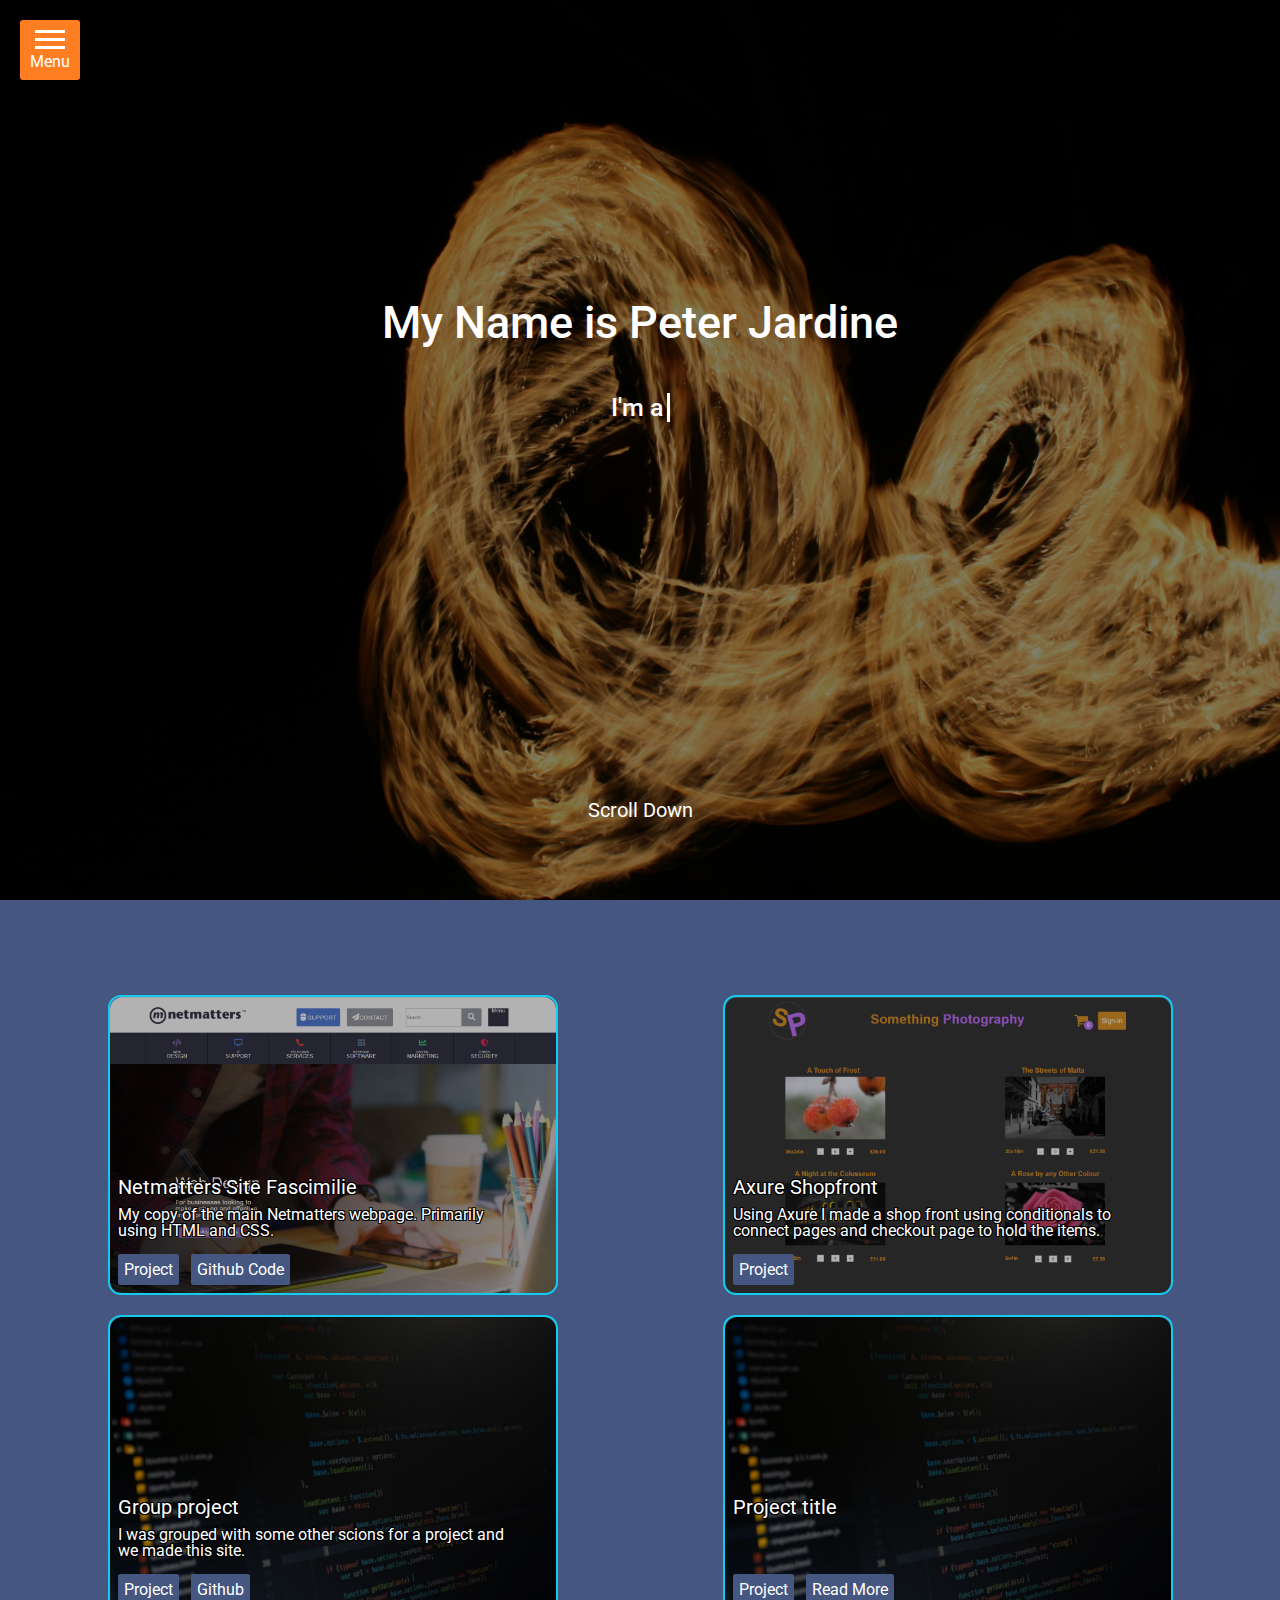
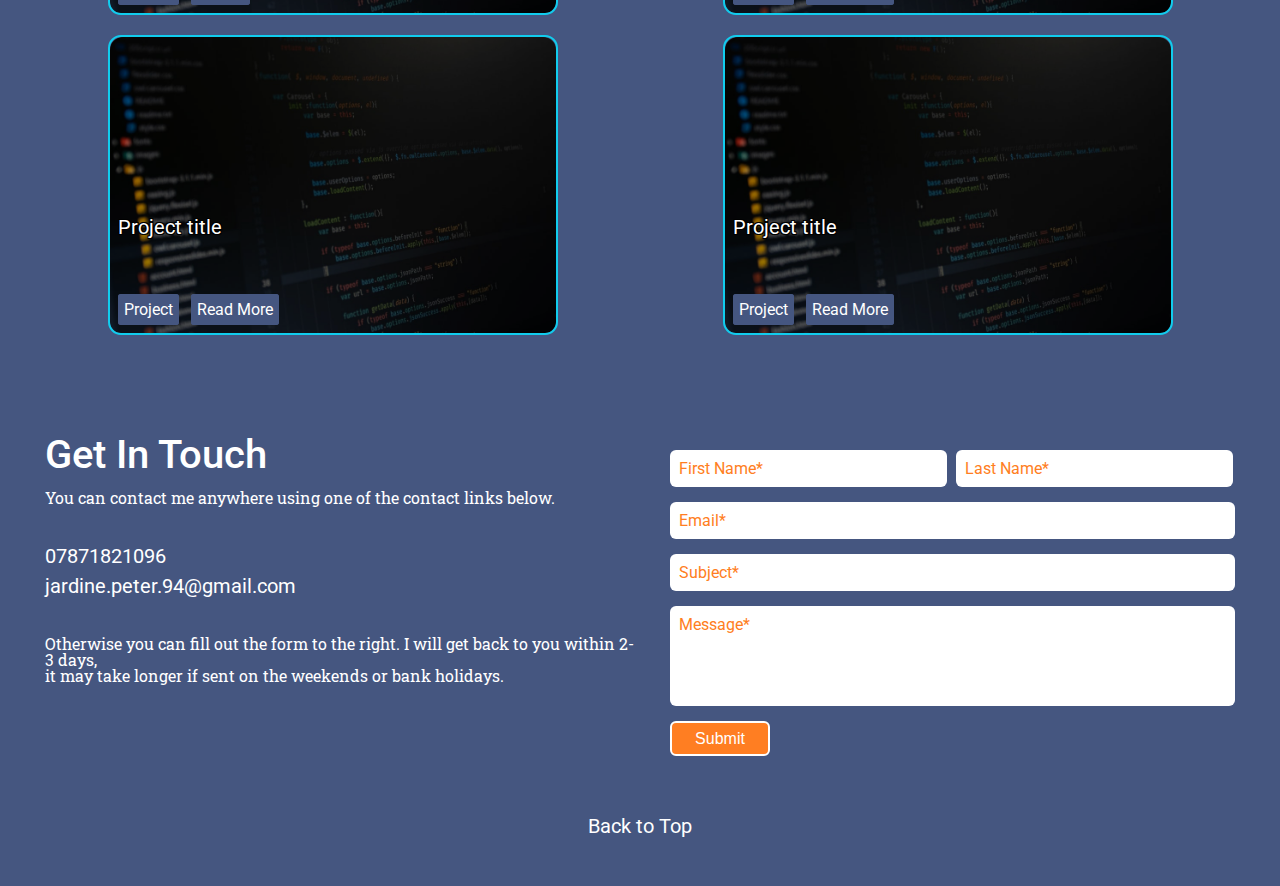
==== commit 70c00ad2: "Added links to the pairs project." ====
--- a/index.html
+++ b/index.html
@@ -89,12 +89,12 @@
 
                 <div id="project-three" class="project project-3">
                     <div class="project-background"></div>
-                    <div class="project-title">Project title
-                        <p class="project-description"></p>
+                    <div class="project-title">Group project
+                        <p class="project-description">I was grouped with some other scions for a project and we made this site.</p>
                     </div>
                     <div class="project-buttons">
-                        <a href="#projects" class="project-button">Project</a>
-                        <a href="#projects" class="project-button">Read More</a>
+                        <a href="http://bakers-dozen.peter-jardine.netmatters-scs.co.uk/" class="project-button">Project</a>
+                        <a href="https://github.com/donk3ylee/trifecta-perfecta" class="project-button">Github</a>
                     </div>
                 </div>
 
--- a/style.css
+++ b/style.css
@@ -908,22 +908,25 @@
 .Nav-out .small-nav .close-menu {
   display: block;
 }
+.Nav-out #menu-overlay::after {
+  top: 0;
+  right: 0;
+  position: absolute;
+  width: 0;
+  height: 0;
+  opacity: 0;
+  z-index: 10;
+  content: "";
+  background: rgba(0, 0, 0, 0.4);
+  transition: opacity 0.5s, width 0.1s 0.5s, height 0.1s 0.5s;
+}
 .Nav-out #menu-showing {
   transform: translateX(160px);
 }
-.Nav-out #menu-showing #menu-overlay {
-  background: rgba(3, 2, 1, 0);
-  overflow: hidden;
-  position: fixed;
-  content: "";
-  top: 0;
-  right: 0;
-  bottom: 0;
-  left: 0;
-  z-index: 4;
-  opacity: 0.3;
-  width: 100%;
-  height: 100vh;
+.Nav-out #menu-showing #menu-overlay::after {
+  width: 100%;
+  height: 100%;
+  opacity: 0.7;
 }
 .Nav-out #menu-showing #about-page {
   transform: translateX(163px);
@@ -950,26 +953,6 @@
     padding-bottom: 0;
   }
 }
-@media screen and (min-width(760px)) {
-  .menu-showing #contact-area {
-    margin-left: 80px;
-  }
-  .menu-showing .projects {
-    margin-left: 80px;
-  }
-  .menu-showing #scroll-up {
-    margin-left: 80px;
-  }
-  .menu-showing #about-page {
-    margin-left: 80px;
-  }
-  .menu-showing #SCSscheme-page {
-    margin-left: 80px;
-  }
-  .menu-showing #coding-container {
-    margin-left: 80px;
-  }
-}
 @media screen and (min-width(1105px)) {
   #coding-container {
     padding: 0 15px;
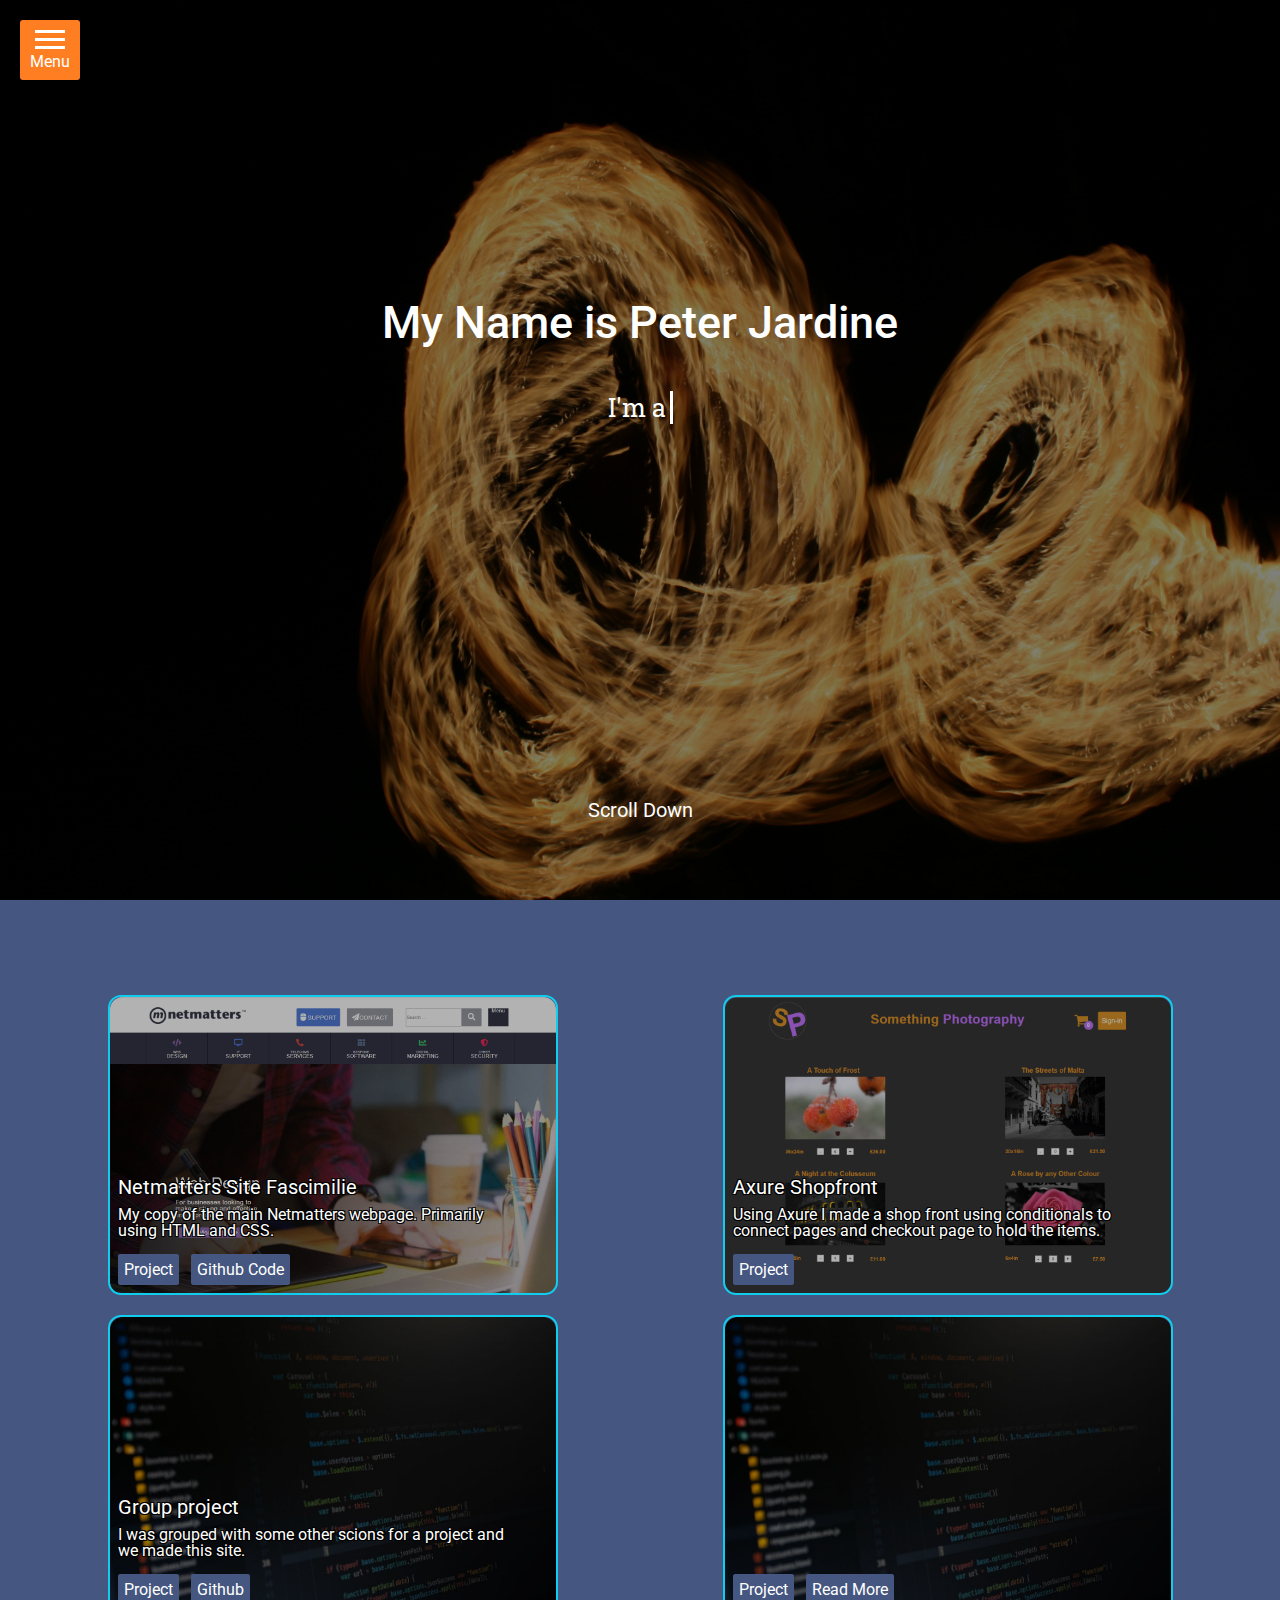
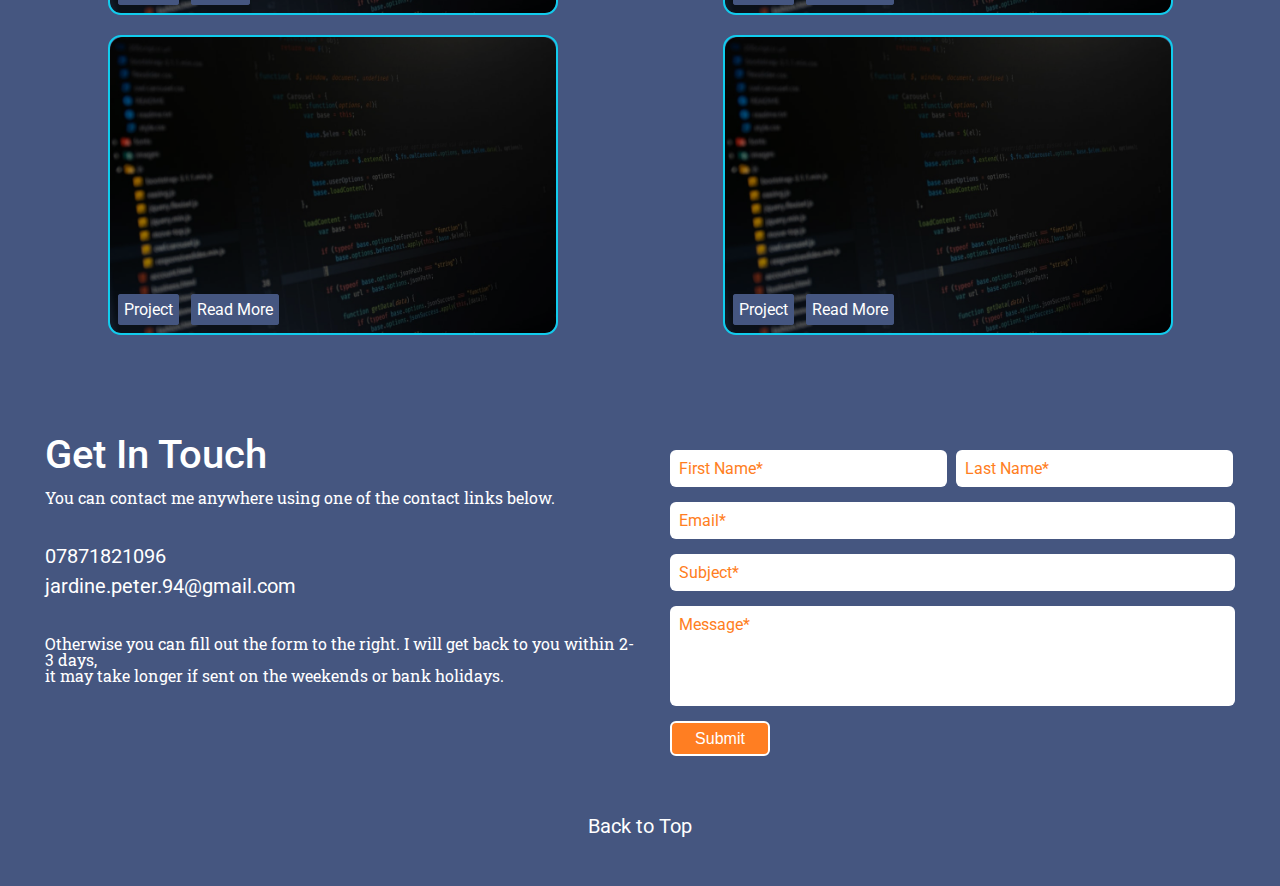
==== commit b354a234: "Fixing issues" ====
--- a/index.html
+++ b/index.html
@@ -51,7 +51,7 @@
 
                 <!-- this area is targeted by my jQuery for the text typewriter effect -->
                 <div class="text-typewriter-container">
-                    <h3 id="role" class="text-typewriter-output"></h3>
+                    <div id="role" class="text-typewriter-output"></div>
                 </div>
             </div>
             <a href="#projects" id="scroll-area">
@@ -83,7 +83,7 @@
                     </div>
                     <div class="project-buttons">
                         <a href="https://ti09vc.axshare.com/" target="_blank" class="project-button">Project</a>
-                        <!-- <a href="#projects" class="project-button">Read More</a> -->
+                        <!-- <a href="#projects" target="_blank" class="project-button">Read More</a> -->
                     </div>
                 </div>
 
@@ -93,41 +93,41 @@
                         <p class="project-description">I was grouped with some other scions for a project and we made this site.</p>
                     </div>
                     <div class="project-buttons">
-                        <a href="http://bakers-dozen.peter-jardine.netmatters-scs.co.uk/" class="project-button">Project</a>
-                        <a href="https://github.com/donk3ylee/trifecta-perfecta" class="project-button">Github</a>
+                        <a href="http://bakers-dozen.peter-jardine.netmatters-scs.co.uk/" target="_blank" class="project-button">Project</a>
+                        <a href="https://github.com/donk3ylee/trifecta-perfecta" target="_blank" class="project-button">Github</a>
                     </div>
                 </div>
 
                 <div id="project-four" class="project project-4">
                     <div class="project-background"></div>
-                    <div class="project-title">Project title
+                    <div class="project-title">
                         <p class="project-description"></p>
                     </div>
                     <div class="project-buttons">
-                        <a href="#projects" class="project-button">Project</a>
-                        <a href="#projects" class="project-button">Read More</a>
+                        <a href="#projects" target="_blank" class="project-button">Project</a>
+                        <a href="#projects" target="_blank" class="project-button">Read More</a>
                     </div>
                 </div>
 
                 <div id="project-five" class="project project-5">
                     <div class="project-background"></div>
-                    <div class="project-title">Project title
+                    <div class="project-title">
                         <p class="project-description"></p>
                     </div>
                     <div class="project-buttons">
-                        <a href="#projects" class="project-button">Project</a>
-                        <a href="#projects" class="project-button">Read More</a>
+                        <a href="#projects" target="_blank" class="project-button">Project</a>
+                        <a href="#projects" target="_blank" class="project-button">Read More</a>
                     </div>
                 </div>
 
                 <div id="project-six" class="project project-6">
                     <div class="project-background"></div>
-                    <div class="project-title">Project title
+                    <div class="project-title">
                         <p class="project-description"></p>
                     </div>
                     <div class="project-buttons">
-                        <a href="#projects" class="project-button">Project</a>
-                        <a href="#projects" class="project-button">Read More</a>
+                        <a href="#projects" target="_blank" class="project-button">Project</a>
+                        <a href="#projects" target="_blank" class="project-button">Read More</a>
                     </div>
                 </div>
 
@@ -150,15 +150,21 @@
                         <p> Otherwise you can fill out the form to the right. I will get back to you within 2-3 days,<br> it may take longer if sent on the weekends or bank holidays.</p>
                     </div>
                 </div>
+
+                <!-- <div>
+                <p id="successBar" class="form-status-bar">Your message has been successfully sent.</p>
+                <p id="failedBar" class="form-status-bar">Your message has failed to send. Please fill out the fields correctly.</p>
+                </div> -->
                 <form id="contact-form">
                     <!-- A basic form to contact me -->
                     <input class="contact-form-input" id="contact-form-first" type="text" placeholder="First Name*" required>
                     <input class="contact-form-input" id="contact-form-last" type="text" placeholder="Last Name*" required>
-                    <input class="contact-form-input" id="client-email" type="email" placeholder="Email*" required>
+                    <input class="contact-form-input" id="client-email" type="email" placeholder="Email*" >
                     <input class="contact-form-input" id="email-subject" type="text" placeholder="Subject*" required>
                     <textarea class="contact-form-input" id="message" rows="40" cols="40" placeholder="Message*" required></textarea>
-                    <input id="contact-form-submit" type="submit" value="Submit">
+                    <button id="contact-form-submit" type="submit" onsubmit="validateForm()">Submit</button>
                 </form>
+                
             </div>
         </footer>
         <div id="scroll-up">
--- a/style.css
+++ b/style.css
@@ -88,7 +88,6 @@
 
 #menu-showing {
   transition: transform ease-in 250ms;
-  overflow-x: hidden;
   justify-content: space-around;
 }
 
@@ -566,6 +565,22 @@
   font-size: 20px;
 }
 
+.form-status-bar {
+  border-radius: 25px;
+  display: none;
+  z-index: 10;
+}
+
+.success_bar {
+  background-color: #03AC13;
+  display: block;
+}
+
+.failed-bar {
+  background-color: #d21204;
+  display: block;
+}
+
 .Form-focused {
   border: #ff7e22 solid 2px;
   border-radius: 6px;
@@ -682,14 +697,8 @@
   justify-content: center;
 }
 
-@media all and (-ms-high-contrast: none), (-ms-high-contrast: active) {
-  .about-first-line {
-    text-shadow: -1px -1px 0 #000, 1px -1px 0 #000, -1px 1px 0 #000, 1px 1px 0 #000;
-  }
-}
 .about-first-line {
-  -webkit-text-stroke-width: 1px;
-  -webkit-text-stroke-color: #000000;
+  color: #000000;
   font-size: 20px;
   font-weight: 500;
 }
@@ -798,9 +807,8 @@
   font-size: 30px;
 }
 
-#coding-example {
+.coding-example {
   background: #11CCED;
-  max-height: 900px;
   margin: 50px auto 0;
   max-width: 1400px;
   border-radius: 13px;
@@ -808,33 +816,54 @@
   padding: 25px 8px;
 }
 
-#coding-example-title {
+.coding-example-title {
   font-family: "Roboto", sans-serif;
   font-size: 25px;
   margin: 0 0 20px;
   color: #000000;
 }
 
-#coding-example-code {
+.coding-example-code {
   max-width: 1400px;
   flex-basis: 240px;
-  height: 250px;
   margin: 0 0 20px;
 }
 
-#coding-example-code-window {
+.coding-example-code-window {
   height: 300px;
   width: 100%;
 }
 
-.language-js {
+.language-js,
+.SQL {
   background-color: #272822;
   overflow: scroll;
   text-align: left;
-}
-.language-js span {
+  margin: 30px 0;
+}
+.language-js span,
+.SQL span {
   font-size: 16px;
   line-height: 22px;
+}
+
+.language-html {
+  font-family: Consolas, Monaco, "Andale Mono", "Ubuntu Mono", monospace;
+  font-size: 1em;
+  text-align: left;
+  white-space: pre;
+  word-spacing: normal;
+  word-break: normal;
+  word-wrap: normal;
+  line-height: 1.5;
+}
+
+.SQL {
+  flex-direction: row;
+  display: flex;
+  width: 100%;
+  height: 100%;
+  justify-content: space-around;
 }
 
 .coding-example-description-container {
@@ -844,6 +873,56 @@
 
 .coding-example-description {
   color: #000000;
+}
+
+#SQL-image {
+  width: 100%;
+  height: 100%;
+}
+
+#My_query {
+  padding: 0 20px 30px;
+}
+#My_query p {
+  line-height: 1.5rem;
+  min-width: 180px;
+}
+
+.SQL_column {
+  display: flex;
+  flex-direction: column;
+}
+.SQL_column span {
+  text-align: center;
+}
+
+#SQL-explanation {
+  text-align: left;
+  list-style: inside;
+}
+#SQL-explanation li {
+  margin: 20px 5px;
+}
+
+.SQL-explanation {
+  color: #000000;
+  margin: 20px 5px;
+}
+
+#players_table {
+  padding: 0 0 0 800px;
+}
+
+#penalty_table {
+  padding: 0 0 0 310px;
+}
+
+#country_table {
+  padding: 0 0 0 280px;
+}
+
+#my_results {
+  padding: 0 0 0 280px;
 }
 
 .token-action {
@@ -952,9 +1031,54 @@
   .coding-examples-links {
     padding-bottom: 0;
   }
-}
-@media screen and (min-width(1105px)) {
+
+  #players_table {
+    padding: 0 0 0 450px;
+  }
+
+  #penalty_table {
+    padding: 0 0 0 50px;
+  }
+
+  #country_table {
+    padding: 0 0 0 30px;
+  }
+
+  #my_results {
+    padding: 0 0 0 0;
+  }
+}
+@media screen and (min-width: 1105px) {
   #coding-container {
     padding: 0 15px;
   }
+
+  #players_table {
+    padding: 0 0 0px 0px;
+  }
+
+  #penalty_table {
+    padding: 0 0 0px 0px;
+  }
+
+  #country_table {
+    padding: 0 0 0px 30px;
+  }
+}
+@media screen and (-ms-high-contrast: none) {
+  #players_table {
+    padding: 0 0 0px 0px;
+  }
+
+  #penalty_table {
+    padding: 0 0 0px 0px;
+  }
+
+  #country_table {
+    padding: 0 0 0px 0px;
+  }
+
+  #my_results {
+    padding: 0 0 0 0;
+  }
 }/*# sourceMappingURL=style.css.map */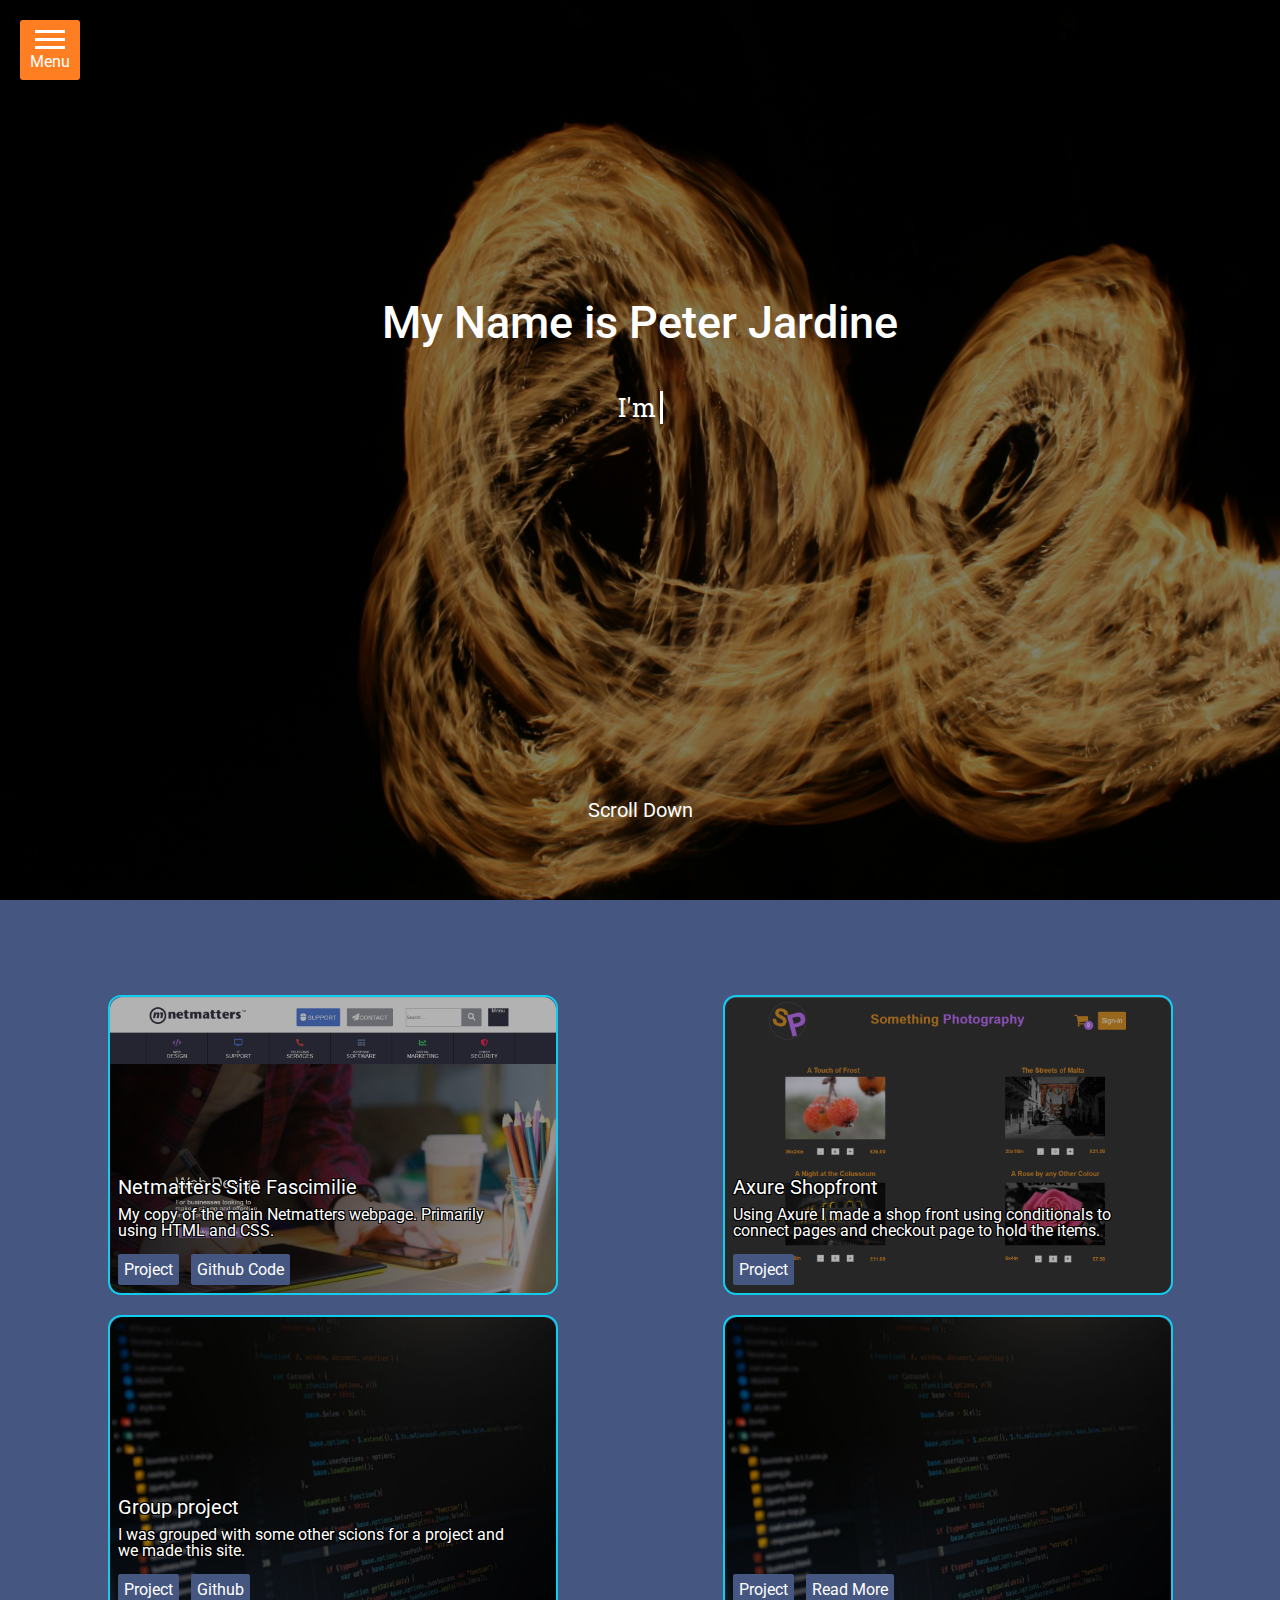
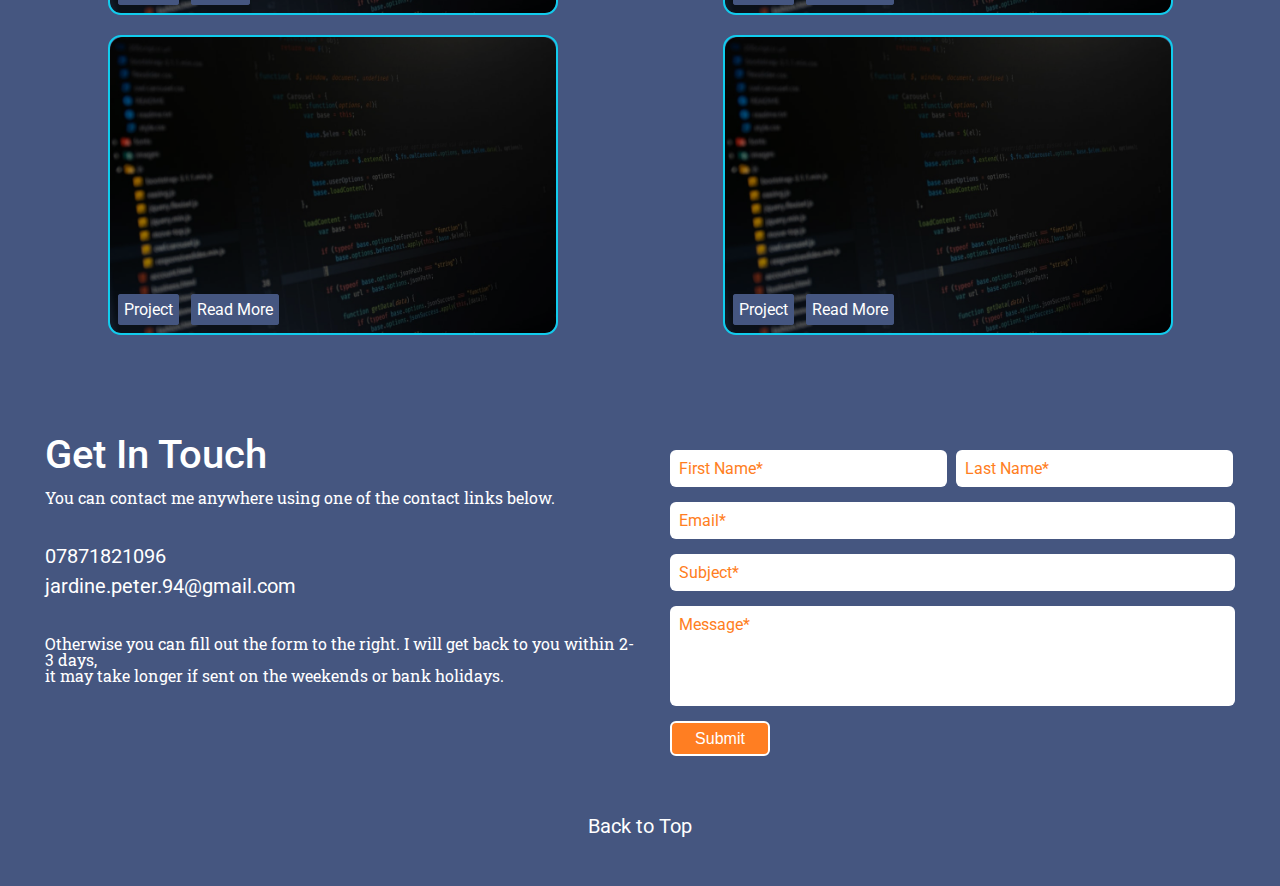
==== commit 0c86e454: "Reverted javascript back to a working state" ====
--- a/index.html
+++ b/index.html
@@ -162,7 +162,7 @@
                     <input class="contact-form-input" id="client-email" type="email" placeholder="Email*" >
                     <input class="contact-form-input" id="email-subject" type="text" placeholder="Subject*" required>
                     <textarea class="contact-form-input" id="message" rows="40" cols="40" placeholder="Message*" required></textarea>
-                    <button id="contact-form-submit" type="submit" onsubmit="validateForm()">Submit</button>
+                    <button id="contact-form-submit">Submit</button>
                 </form>
                 
             </div>
--- a/style.css
+++ b/style.css
@@ -701,6 +701,7 @@
   color: #000000;
   font-size: 20px;
   font-weight: 500;
+  font-family: "Roboto Slab", serif;
 }
 
 .about-paragraphs {
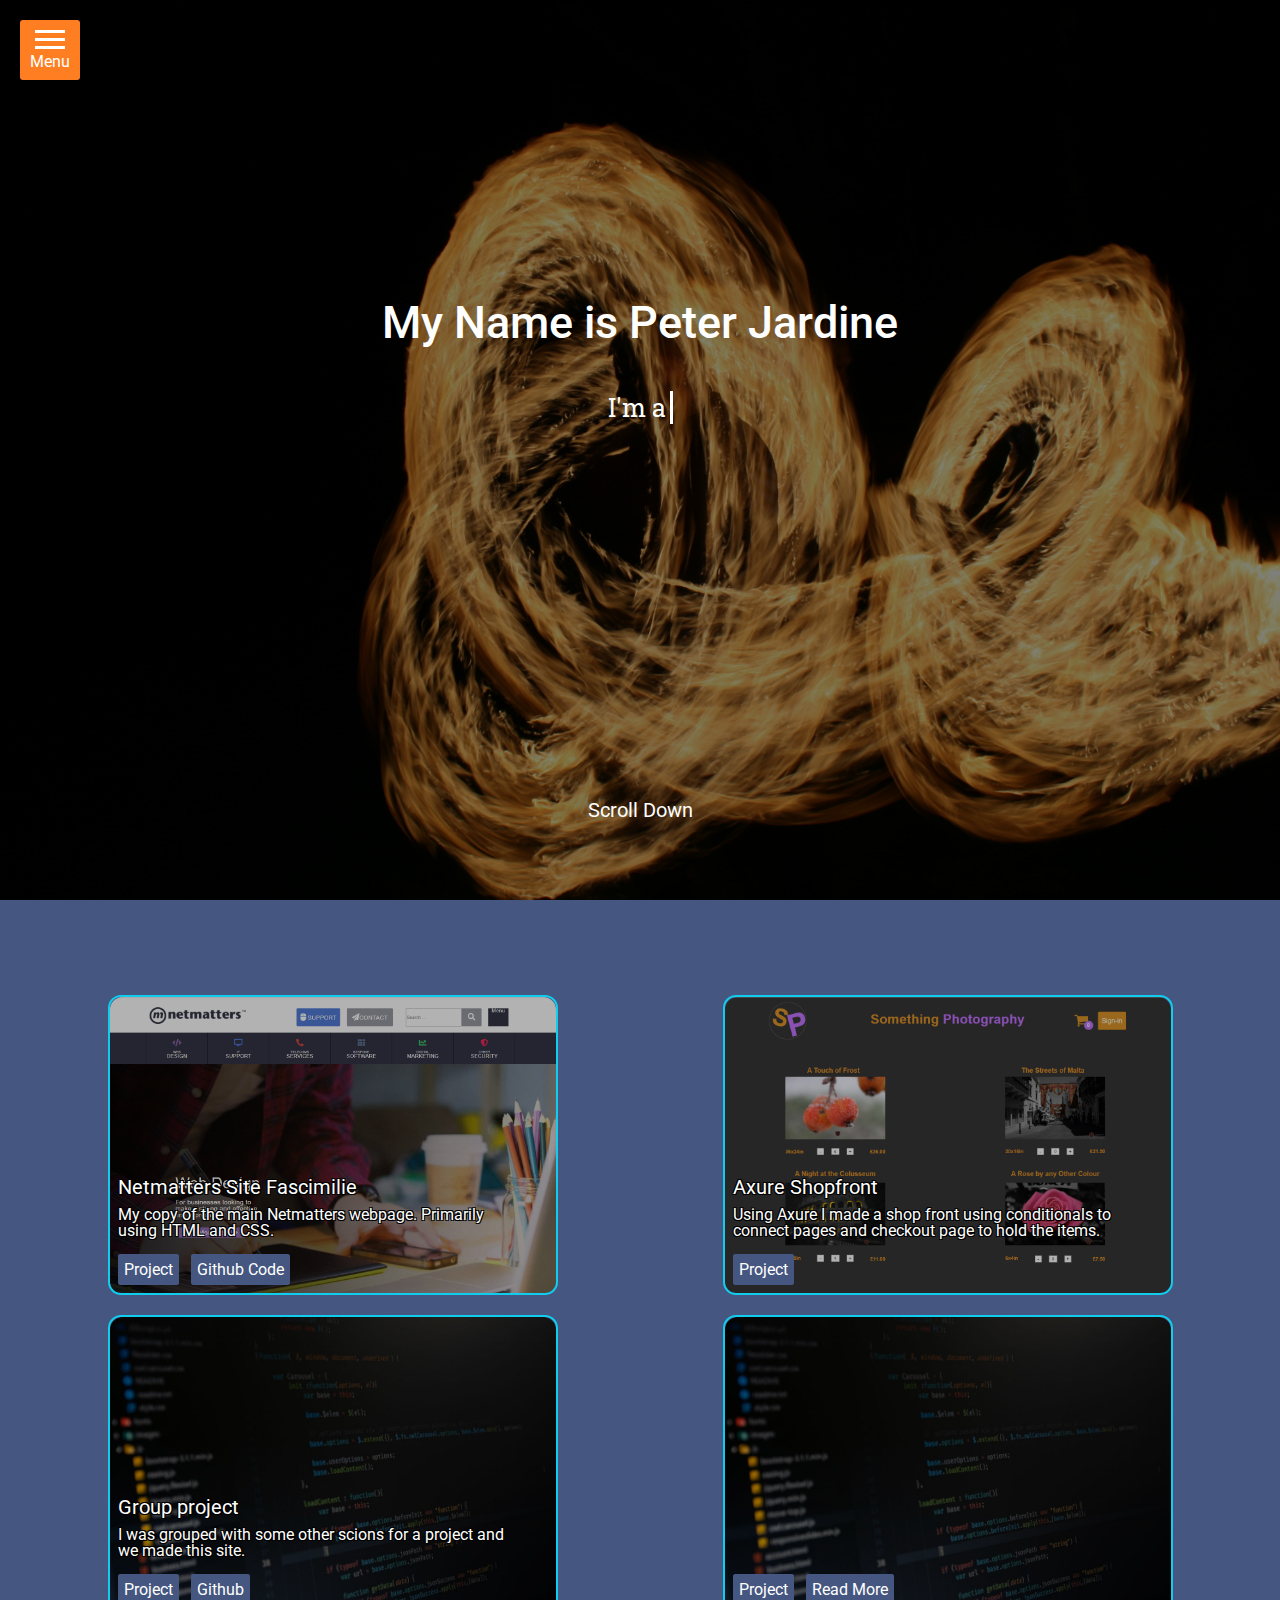
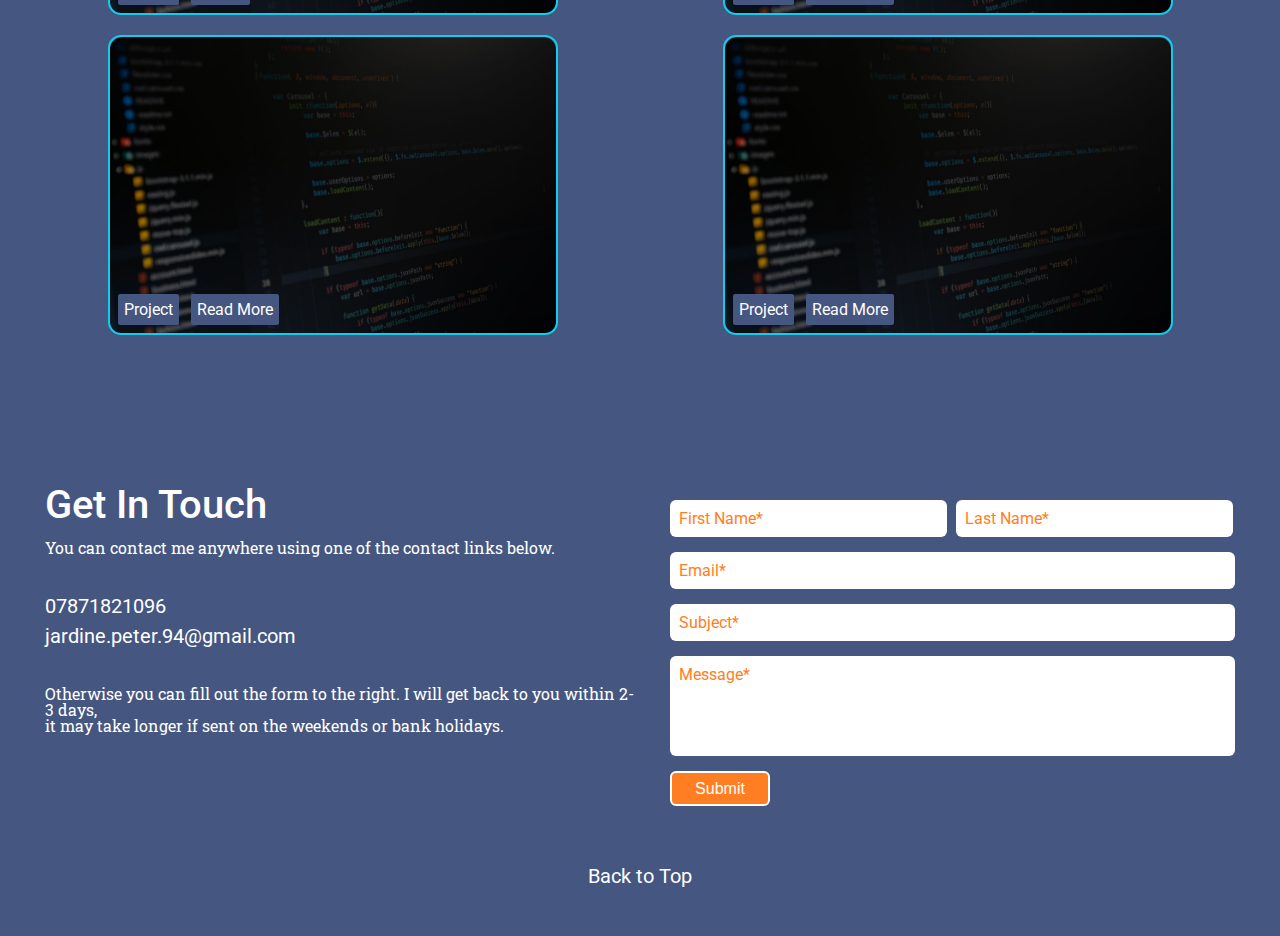
==== commit 5a7f116f: "finshed making most changes" ====
--- a/index.html
+++ b/index.html
@@ -134,6 +134,10 @@
             </div>
 
         </div>
+        <div id="message-status-area">
+            <p id="successBar" class="form-status-bar">Your message has been successfully sent.</p>
+            <p id="failedBar" class="form-status-bar">Your message has failed to send. Please fill out the fields correctly.</p>
+        </div>
 
         <footer id="contact-area">
             <div id="contact--area">
@@ -151,18 +155,15 @@
                     </div>
                 </div>
 
-                <!-- <div>
-                <p id="successBar" class="form-status-bar">Your message has been successfully sent.</p>
-                <p id="failedBar" class="form-status-bar">Your message has failed to send. Please fill out the fields correctly.</p>
-                </div> -->
+                
                 <form id="contact-form">
                     <!-- A basic form to contact me -->
                     <input class="contact-form-input" id="contact-form-first" type="text" placeholder="First Name*" required>
                     <input class="contact-form-input" id="contact-form-last" type="text" placeholder="Last Name*" required>
-                    <input class="contact-form-input" id="client-email" type="email" placeholder="Email*" >
+                    <input class="contact-form-input" id="client-email" type="email" placeholder="Email*" required>
                     <input class="contact-form-input" id="email-subject" type="text" placeholder="Subject*" required>
                     <textarea class="contact-form-input" id="message" rows="40" cols="40" placeholder="Message*" required></textarea>
-                    <button id="contact-form-submit">Submit</button>
+                    <button id="contact-form-submit" type="submit">Submit</button>
                 </form>
                 
             </div>
--- a/style.css
+++ b/style.css
@@ -323,7 +323,8 @@
 .projects-container {
   width: 1400px;
   display: flex;
-  flex-direction: column;
+  flex-direction: row;
+  flex-wrap: wrap;
   margin: 0 25px;
   justify-content: space-around;
 }
@@ -340,6 +341,7 @@
   overflow: hidden;
   height: 300px;
   position: relative;
+  width: 100%;
 }
 
 .project-background {
@@ -433,6 +435,11 @@
     margin-top: 180px;
   }
 }
+@media screen and (min-width: 768px) {
+  .project {
+    width: 350px;
+  }
+}
 @media screen and (min-width: 1200px) {
   #projects {
     display: flex;
@@ -443,24 +450,15 @@
   }
 
   .project {
-    flex-basis: 450px;
-  }
-}
-@media screen and (min-width: 1300px) {
-  .project {
-    flex-basis: 350px;
-  }
-}
-@media screen and (min-width: 1560px) {
-  .project {
-    flex-basis: 450px;
+    width: 450px;
   }
 }
 #contact-area {
-  padding: 100px 25px 0;
+  padding: 0px 25px 0;
   justify-content: space-around;
   align-content: center;
   align-items: center;
+  margin-top: 50px;
 }
 
 #contact--area {
@@ -550,6 +548,7 @@
   margin-top: 15px;
   border-radius: 6px;
   border: #ffffff 2px solid;
+  text-align: center;
 }
 
 #contact-form-submit:hover {
@@ -565,13 +564,24 @@
   font-size: 20px;
 }
 
+#message-status-area {
+  display: flex;
+  justify-content: center;
+  padding: 100px 0 0;
+}
+
 .form-status-bar {
   border-radius: 25px;
   display: none;
   z-index: 10;
-}
-
-.success_bar {
+  width: 250px;
+  height: 50px;
+  padding: 8px;
+  font-size: 15px;
+  margin-top: 275px;
+}
+
+.success-bar {
   background-color: #03AC13;
   display: block;
 }
@@ -607,6 +617,10 @@
 
   #contact-form-last {
     width: 49%;
+  }
+
+  .form-status-bar {
+    margin-top: 0;
   }
 }
 @media screen and (min-width: 576px) {
@@ -622,6 +636,11 @@
 
   #contact-form-last {
     margin-left: 0;
+  }
+
+  .form-status-bar {
+    width: 550px;
+    padding: 20px;
   }
 }
 @media screen and (min-width: 599px) {
